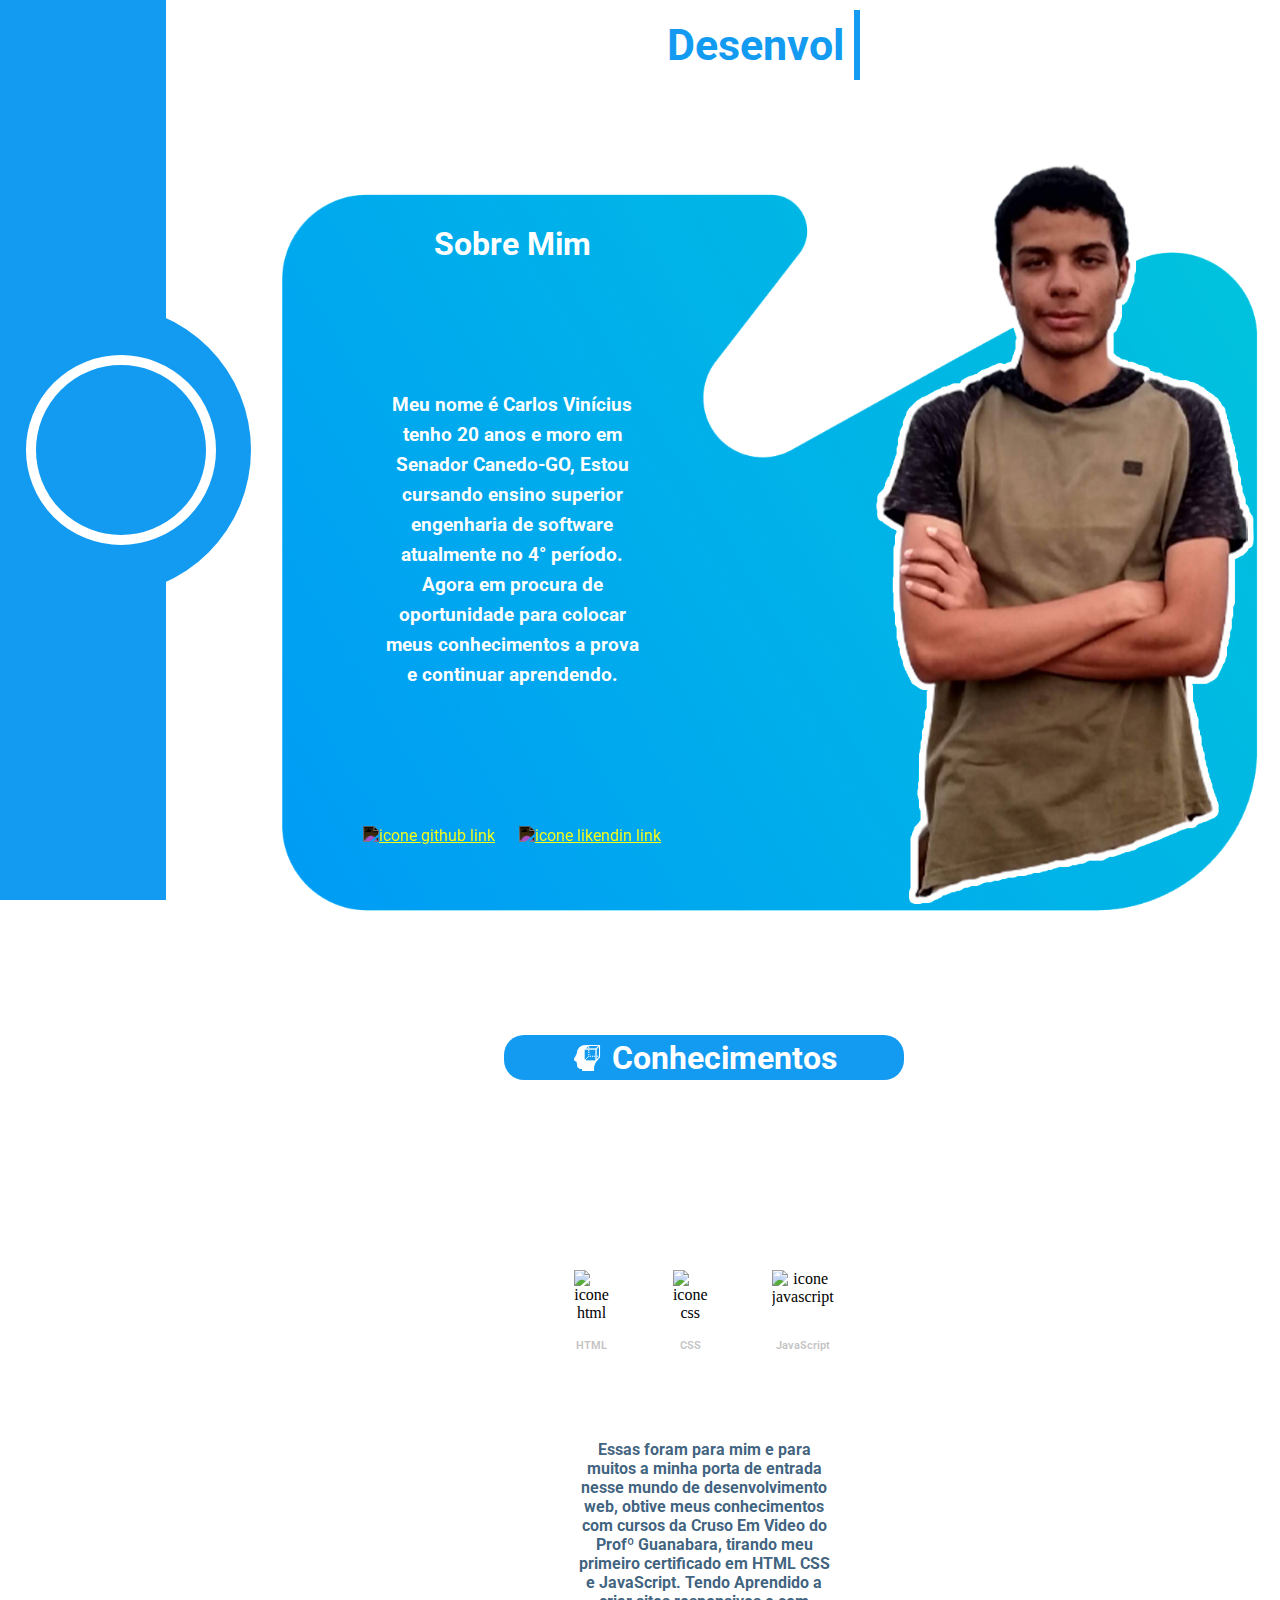
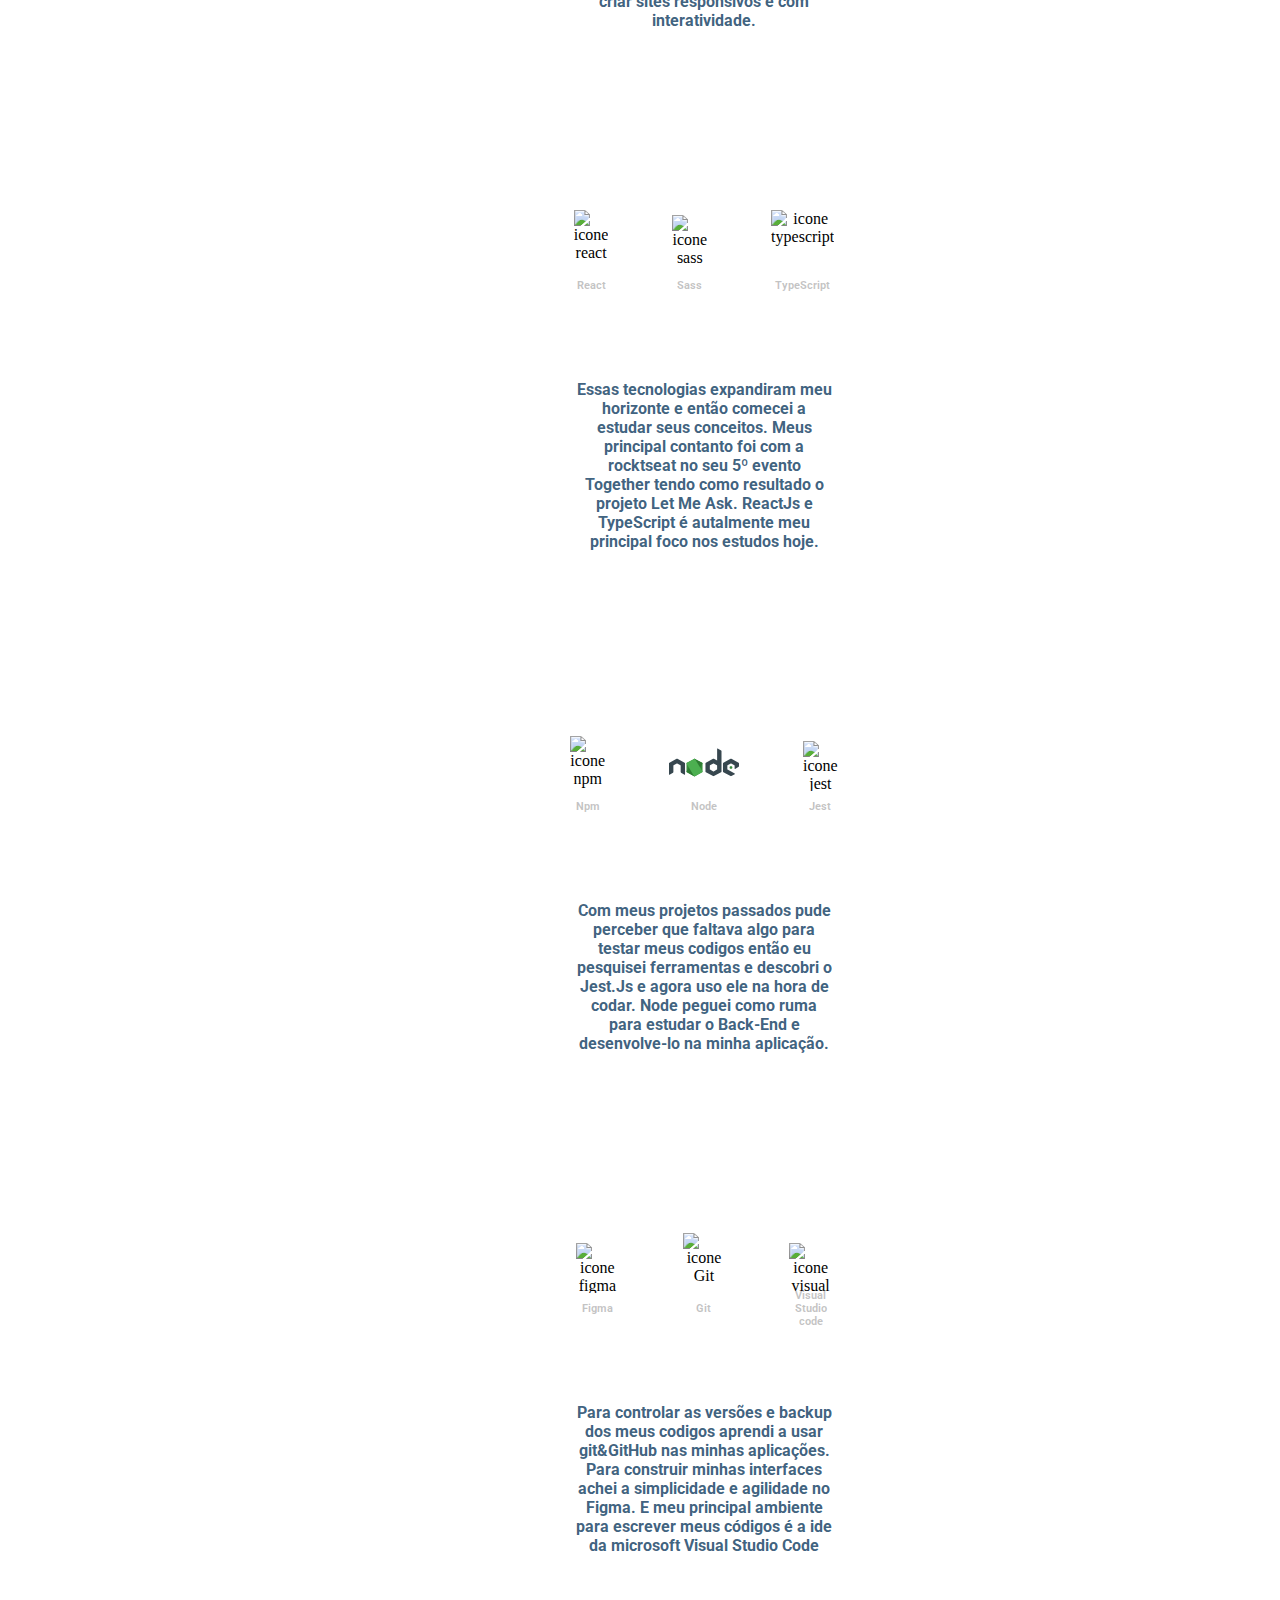
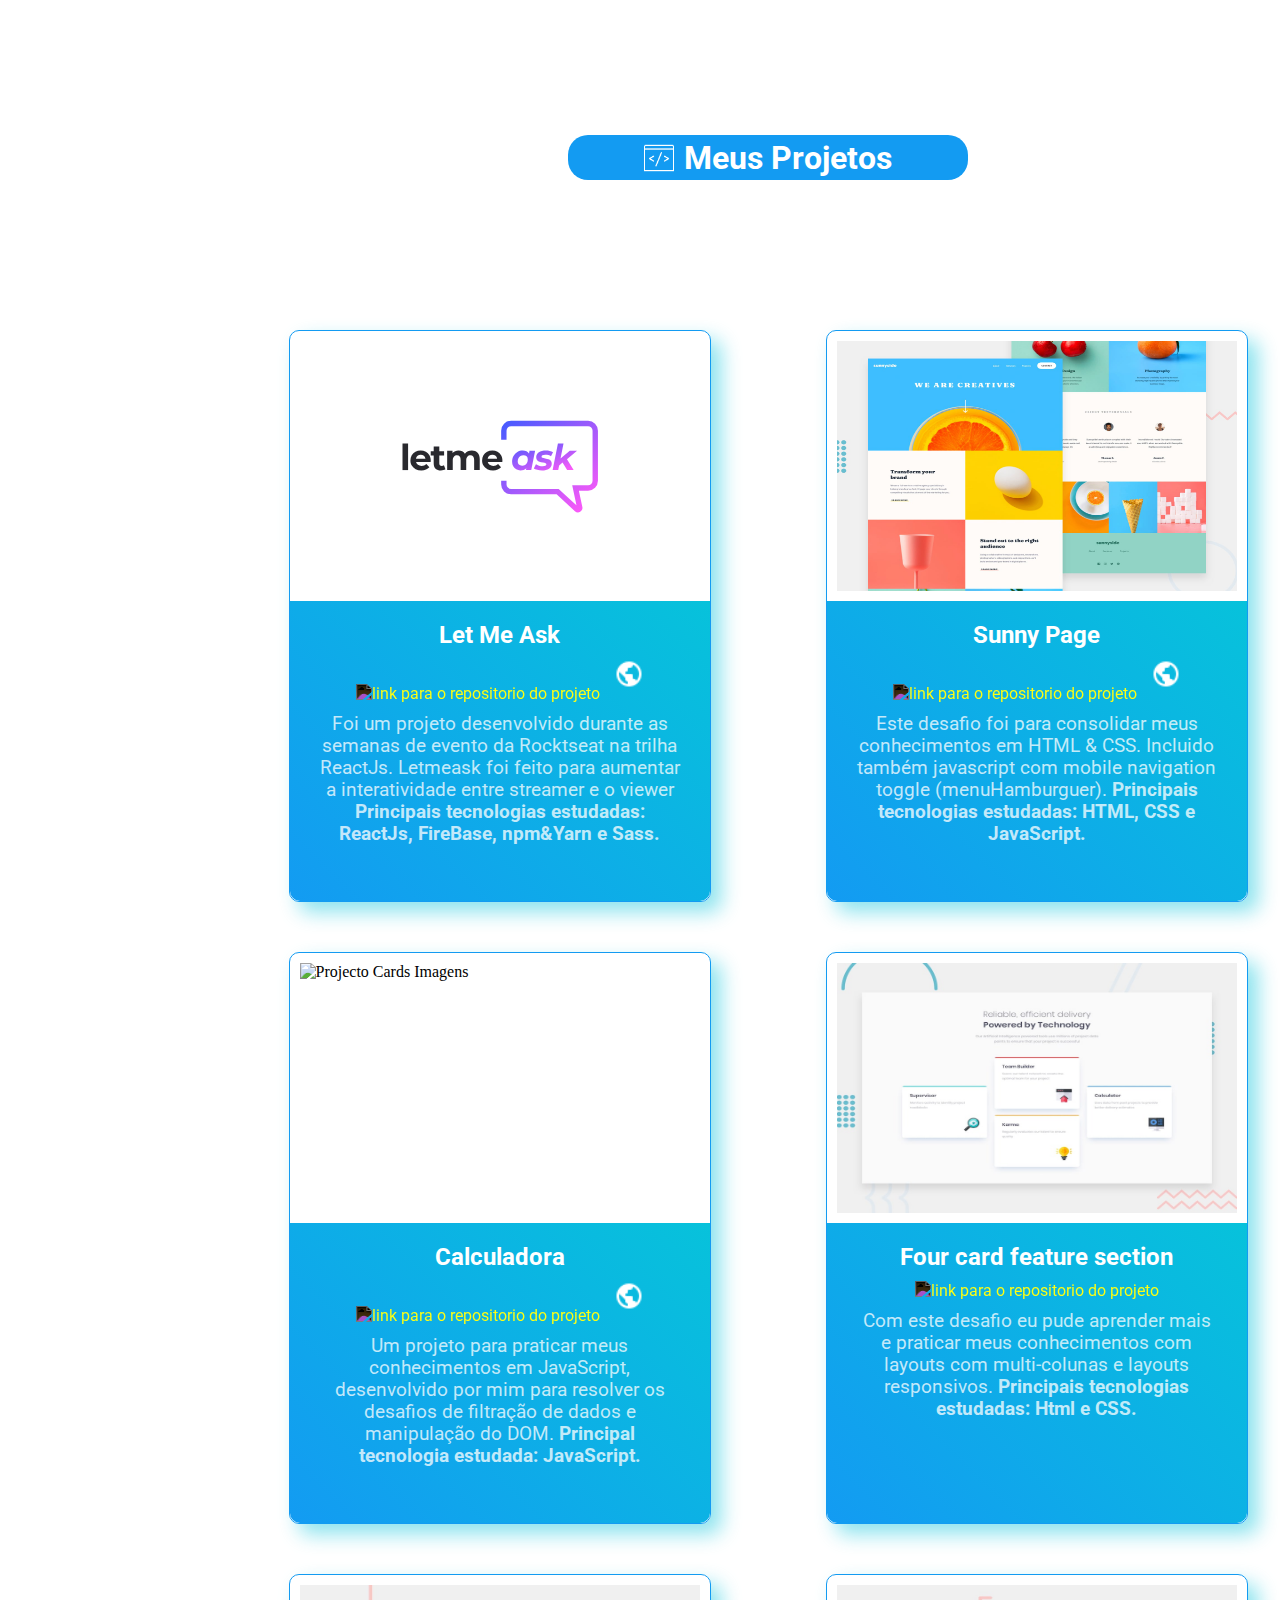
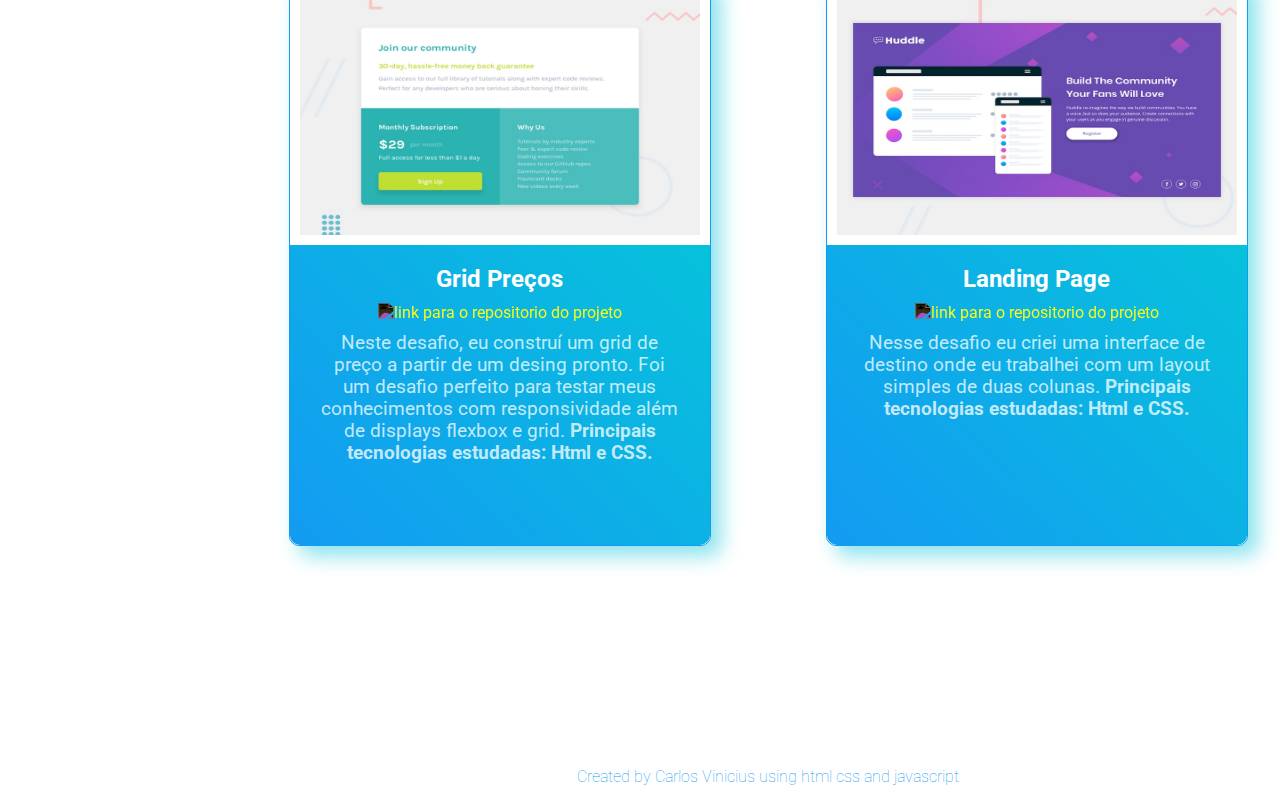
==== index.html @ 9dbdcc0d "Finalizando o projeto. ajustei a imagem da calculadora, adicionei links dos projetos para pag web e " ====
<!DOCTYPE html>
<html lang="pt-BR">
<head>
    <meta charset="UTF-8">
    <meta http-equiv="X-UA-Compatible" content="IE=edge">
    <meta name="viewport" content="width=device-width, initial-scale=1.0">
    <link rel="stylesheet" href="Styles/home.css">
    
    <title>Meu Portifólio</title>
</head>
<body>
    <aside id="asideLeft" >
        <section id="sectCurriculo" class="curriculoOffViewer">
            
            <div class="container">

                <img src="./assets/imgs/imagem-curriculo-com-dog.svg" alt="" srcset="">

                <div class="estiloCurriculo">
                    <h1>Carlos Vinicius Soares Da Silva</h1>
                    <article id="articleLeft">
                        <h2>Formação Academica</h2>
                        <h3>Ensino Superior - Engenharia de software</h3>
                        <h3>Situação - Cursando 4º Período.</h3>
                        <h3>Estácio de Goias - 01/2020 // 12/2024</h3>

                        <h2>Habilidades</h2>
                            <h3>Aprendizado contínuo.</h3>
                            <h3>Brilho nos olhos.</h3>
                            <h3>Equilíbrio emocional.</h3> 
                            <h3>Criatividade.</h3>
        
                        <h2>Cursos</h2>
                        
                        <h3>HTML & CSS3 || <a class="links" href="www.cursoemvideo.com" target="_blank">Curso em Video</a> || 40 horas</h3>
                        <h3>JavaScript Completo || <a class="links" href="https://www.freecodecamp.org/learn/javascript-algorithms-and-data-structures#basic-algorithm-scripting" target="_blank">Free Code Camp</a> || Cursando </h3>
                        <h3>React || <a class="links" href="https://rocketseat.com.br/" target="_blank">Rocketseat</a>|| 40 horas</h3>

                        <h2>Idiomas</h2>
                        <h3>Inglês - Intermediário</h3>
                        <h3>Português - Nativo</h3>
                    </article>

                    <article id="articleRight">
                        <h2>Objetivo Profissional</h2>
                        <h3>Cargo - Front End Jr.</h3> 
                        <h3>Pretenção Salarial - Compatível com o Mercado.</h3>
                        <h3>Tipo de contrato - Efetivo CLT</h3>

                        <h2>Conhecimentos</h2>

                        <h3>HTML - CSS - JavaScript</h3>
                        <h3>React.js - SASS - TypeScript</h3>
                        <h3>Node.js - NPM & Yarn </h3>
                        <h3>Firebase - Git</h3>
                        <h3>Figma - UI/UX</h3>
                        <h3>Windows</h3>

                        <h2>Complementos</h2>
                        <h3>Carteira de Habilitação A e B</h3>
                        <h3>Veículo Próprio - Moto</h3>
                          
                    </article>


                </div>

            </div>

        </section>

        <div id="buttonCurriculo" class="btn-curriculo "> <!--Se a class estiver adicionada os efeitos vao aparecer caso contrario não --> 
            <h1>Ver Curriculo</h1>
            <h2>Voltar</h2>
        </div>

        <span id="complementos" class="sections ">
             <div id="teste1" class="section-top "></div>
             <div id="teste2" class="section-mid "></div>
        </span>
    </aside>

    <main>
       <header id="header">
           <div>
               <h1 class="headerTitulo">Desenvolvedor Front-End</h1>
            </div>
       </header>

       <section class="sectionAboutMe">
           <div class="aboutMe">
                <article class="textAboutMe">
                    <h1>Sobre Mim</h1>
                    <p>
                        Meu nome é Carlos Vinícius
                        tenho 20 anos e moro em Senador Canedo-GO,
                        Estou cursando ensino superior engenharia de software atualmente no 4° período.
                        Agora em procura de oportunidade para colocar meus conhecimentos a prova e continuar aprendendo.
                    </p>
                    <span>
                        <a href="https://github.com/carlosvinici" target="_blank"><img src="./assets/imgs/icon-github.svg" alt="icone github link"></a>
                        <a href="https://www.linkedin.com/in/carlos-vinicius-silva/" target="_blank"><img src="./assets/imgs/icon-linkedin.svg" alt="icone likendin link"></a>
                    </span>
                </article>

            </div>

            <div class="menuAccessibility"><a href="#header">A</a> <a href="#skills">S</a> <a href="#projetos">P</a></div>

       </section>

       <section id="skills" class="sectionMySkills">
            <div class="tituloseIcones">
                <img class="icones" src="./assets/imgs/icone-habilidade.png">
                <h1>Conhecimentos</h1>
            </div>
            
            <div class="containerSkills">

                <div class="descSkills">
                    <img src="./assets/imgs/iconesSkills/icon-html.svg" alt="icone html" height="70px">
                    <img src="./assets/imgs/iconesSkills/icon-css.svg" alt="icone css" height="70px">
                    <img src="./assets/imgs/iconesSkills/icon-javascript.svg" alt="icone javascript" height="70px">
                    <p>HTML</p>
                    <p>CSS</p>
                    <p>JavaScript</p>
                </div>
                <h2>Essas foram para mim e para muitos a minha porta de entrada nesse mundo de desenvolvimento web, obtive meus conhecimentos com cursos da Cruso Em Video do Profº Guanabara, tirando meu primeiro certificado em HTML CSS e JavaScript. Tendo Aprendido a criar sites responsivos e com interatividade.</h2>

                <div class="descSkills">
                    <img src="./assets/imgs/iconesSkills/react.png" alt="icone react" height="70px">
                    <img src="./assets/imgs/iconesSkills/icone-sass.svg" alt="icone sass" height="60px">
                    <img src="./assets/imgs/iconesSkills/icone-typescript.svg" alt="icone typescript" height="70px">
                    <p>React</p>
                    <p>Sass</p>
                    <p>TypeScript</p>
                </div>
                <h2>Essas tecnologias expandiram meu horizonte e então comecei a estudar seus conceitos. Meus principal contanto foi com a rocktseat no seu 5º evento Together tendo como resultado o projeto Let Me Ask. ReactJs e TypeScript é autalmente meu principal foco nos estudos hoje.</h2>

                <div class="descSkills">
                    <img src="./assets/imgs/iconesSkills/icons8-npm-48.png" alt="icone npm" height="60px">
                    <img src="./assets/imgs/iconesSkills/icon-node.svg" alt="icone de Node" height="70px">
                    <img src="./assets/imgs/iconesSkills/icon-jest.png" alt="icone jest" height="50px"> 
                    <p>Npm</p>
                    <p>Node</p>
                    <p>Jest</p>
                </div>
                <h2>Com meus projetos passados pude perceber que faltava algo para testar meus codigos então eu pesquisei ferramentas e descobri o Jest.Js e agora uso ele na hora de codar. Node peguei como ruma para estudar o Back-End e desenvolve-lo na minha aplicação.</h2>
                
                <div class="descSkills">
                    <img src="./assets/imgs/iconesSkills/icon-figma.svg" alt="icone figma" height="50px">
                    <img src="./assets/imgs/iconesSkills/icon-git.svg" alt="icone Git" height="70px">
                    <img src="./assets/imgs/iconesSkills/icon-visual-studio-code.svg" alt="icone visual studio code" height="50px">
                    <p>Figma</p>
                    <p>Git</p>
                    <p>Visual Studio code</p>
                </div>
                <h2>Para controlar as versões e backup dos meus codigos aprendi a usar git&GitHub nas minhas aplicações. Para construir minhas interfaces achei a simplicidade e agilidade no Figma. E meu principal ambiente para escrever meus códigos é a ide da microsoft Visual Studio Code</h2>
            </div>

            
       </section>

       <section id="projetos" class="sectionMyProjects">
           <div class="tituloseIcones">
                <img src="./assets/imgs/icone-projeto.svg" alt="iconeProjeto">
                <h1>Meus Projetos</h1>
           </div>
            
           <div class="cardProject">
            <img id="previewProject" src="./assets/imgs/cardsSkillsImgs/logoLetMeAsk.svg" alt="LogoLetMeAsk" height="250px">
            <article>
                <h2>Let Me Ask</h2> 
                 <a href="https://github.com/carlosvinici/Let-Me-Ask" target="_blank"><img src="./assets/imgs/icon-github.svg" alt="link para o repositorio do projeto" height="33px"></a>
                 <a href="https://letmeask-46b38.web.app/" target="_blank"><img src="./assets/imgs/icone-link.png" alt="link para a pagina do projeto" height="30px"></a>
                 <p>Foi um projeto desenvolvido durante as semanas de evento da Rocktseat na trilha ReactJs. Letmeask foi feito para aumentar a interatividade entre streamer e o viewer <strong>Principais tecnologias estudadas: ReactJs, FireBase, npm&Yarn e Sass.</strong>
                 </p>
            </article>
         </div>

           <div class="cardProject">
                <img id="previewProject" src="./assets/imgs/cardsSkillsImgs/sunnyPage.jpg" alt="Projeto Sunny Page Imagem" height="250px">
               <article>
                   <h2>Sunny Page</h2>
                   <a href="https://github.com/carlosvinici/Sunny-page" target="_blank"><img src="./assets/imgs/icon-github.svg" alt="link para o repositorio do projeto" height="33px"></a>
                    <a href="https://carlosvinici.github.io/Sunny-page/" target="_blank"><img src="./assets/imgs/icone-link.png" alt="link para a pagina do projeto" height="30px"></a>
                    <p>Este desafio foi para consolidar meus conhecimentos em HTML & CSS. Incluido também  javascript com mobile navigation toggle (menuHamburguer).
                    <strong> Principais tecnologias estudadas: HTML, CSS e JavaScript.</strong>
                    </p>
                </article>
           </div>

           <div class="cardProject">
            <img id="previewProject" src="./assets/imgs/cardsSkillsImgs/calculadora.PNG" alt="Projecto Cards Imagens" height="250px">
            <article>
                <h2>Calculadora</h2>
                <a href="https://github.com/carlosvinici/Calculadora.JS" target="_blank"><img src="./assets/imgs/icon-github.svg" alt="link para o repositorio do projeto" height="33px"></a>
                <a href="https://carlosvinici.github.io/Calculadora.JS/" target="_blank"><img src="./assets/imgs/icone-link.png" alt="link para a pagina do projeto" height="30px"></a>
                <p>Um projeto para praticar meus conhecimentos em JavaScript, desenvolvido por mim para resolver os desafios de filtração de dados e manipulação do DOM.
                   <strong> Principal tecnologia estudada: JavaScript.</strong>
                </p>

             </article>
        </div>

           <div class="cardProject">
               <img id="previewProject" src="./assets/imgs/cardsSkillsImgs/cards.jpg" alt="Projecto Cards Imagens" height="250px">
               <article>
                   <h2>Four card feature section</h2>
                    <a href="https://github.com/carlosvinici/Desafios-HTML-e-CSS" target="_blank"><img src="./assets/imgs/icon-github.svg" alt="link para o repositorio do projeto" height="33px"></a>
                    <p>Com este desafio eu pude aprender mais e praticar meus conhecimentos com layouts com multi-colunas e  layouts responsivos.
                      <strong>Principais tecnologias estudadas: Html e CSS.</strong>
                    </p>
                </article>
           </div>

           <div class="cardProject">
               <img id="previewProject" src="./assets/imgs/cardsSkillsImgs/gridProject.jpg" alt="Projecto Grid Preço Imagem" height="250px">
               <article>
                   <h2>Grid Preços</h2>
                   <a href="https://github.com/carlosvinici/Desafios-HTML-e-CSS" target="_blank"><img src="./assets/imgs/icon-github.svg" alt="link para o repositorio do projeto" height="33px"></a>
                    <p>Neste desafio, eu construí um grid de preço a partir de um desing pronto. Foi um desafio perfeito para testar meus conhecimentos com responsividade além de displays flexbox e grid.
                      <strong>  Principais tecnologias estudadas: Html e CSS.</strong>
                    </p>
                </article>
            </div>

            <div class="cardProject">
                <img id="previewProject" src="./assets/imgs/cardsSkillsImgs/landingPage.jpg" alt="Landing page imagem" height="250px">
                <article>
                    <h2>Landing Page</h2>
                    <a href="https://github.com/carlosvinici/Desafios-HTML-e-CSS" target="_blank"><img src="./assets/imgs/icon-github.svg" alt="link para o repositorio do projeto" height="33px"></a>
                    <p>Nesse desafio eu criei uma interface de destino onde eu trabalhei com um layout simples de duas colunas.
                       <strong> Principais tecnologias estudadas: Html e CSS.</strong>
                    </p>
                </article>
             </div>
            
       </section>
       
       <footer><p>Created by Carlos Vinicius using html css and javascript</p></footer>
    </main>

    
    <script src="./Script/homeAside.js"></script>
    <script src="./Script/textAnimation.js"></script>
</body>
</html>


<!-- feito ontem
interface basica 
com hover menu 
circulo para animação de Curriculo
parte lateral pronta
cor ajustada -->

<!-- feito 20/07
Começo de animação para aside trocar de lado e preencher a tela
 -->

<!--  feito 21/07

1-esboço da animação
2-script de animação 
3- adicionei o texto do curriculo
4-define o espaço 

bug na animação concertado OK
fica rastros deixando a experiencia ruim e visualmente feio -->

<!-- feito 29/07 

1 - Termino das animações da pagina home e o Curriculo
2 - Termino do estilo das fontes, alinhamento e adição de imagem.
3 - Adição da fonte Roboto via Css @import
 -->
---- Styles/home.css ----
/* Roboto Font */
@import url('https://fonts.googleapis.com/css2?family=Roboto:wght@300;400;700;900&display=swap');
@import url('https://fonts.googleapis.com/css2?family=Roboto:wght@300&display=swap');


*{
    margin: 0;
    padding: 0;  
}

aside {
    position: fixed;
    background: #139BF2;
    width: 410px;
    height: 100vh;
    z-index: 100;

    display: flex;
    justify-content: flex-end;
    align-items: center;
    transition: 2s ease-in-out;
}


/*  Estilo card curriculo */
@keyframes loading {
    0% {opacity: 0;}
    50% {opacity: 0;}
    100%{opacity: 100%;}
}
@keyframes btn-Animation {
    0%{opacity: 0; width: 0;}
    50%{opacity: 0; width: 0;}
    100%{opacity: 100%;}
}

.container {  /* container de estilo curriculo */
    width: 90vw;
    display: flex;
    flex-flow: row-reverse;
    margin: 0 auto;
    justify-content: center;
    align-items: center;
}

.estiloCurriculo{
    display: grid;
    grid-template-areas: "myNameIs myNameIs"
                "articleLeft articleRight";
    grid-template-columns: 1fr 1fr;
    grid-template-rows: 100px 1fr;

    color: white;
    border-radius: 20px;
    animation: loading 2s normal;
    font-family: 'Roboto', sans-serif;
    padding-left: 80px;

    height: 850px;
    width: 1000px;

    border-radius: 17px;
    background: #139BF2;
    box-shadow:  5px 5px 5px #08446a,
                 -5px -5px 3px #32b0ff;
}
.estiloCurriculo h1 {
    grid-area: myNameIs;
    font-size: 24pt;
    text-align: center;
    font-weight: 700;
    padding: 20px;
}

.estiloCurriculo h2 {
    font-size: 20pt;
    font-weight: 400;
    padding: 30px 0 10px;
}
.estiloCurriculo h3{
    font-size: 12pt;
    font-weight: lighter;
    line-height: 30px;
}
#articleLeft {
    grid-area: articleLeft;
}
#articleRight{
    grid-area: articleRight;
}

.container img {
    z-index: 2;
    margin-left: -100px;
    height: 600px;
    filter: grayscale(0.5);
    animation: loading 3s normal;
}
.links{
    color: currentColor;
}
.curriculoOffViewer{ 
    display: none;
}

/* ------------------- */


.btn-curriculo {
    display: flex;
    position: absolute;
    background-color: transparent;
    width: 170px;
    height: 170px;
    border-radius: 100%;
    border: solid 10px white; 
    cursor: pointer;
    
    box-shadow: #139BF2 -15px 0px 0px 50px;

    justify-content: center;
    align-items: center;
    color: transparent;
    transition: 1s ease;
}
.btn-curriculo h2{
    display: none;
}

.btn-curriculo:hover{
    background: #32b0ff;
    color: white;
}


.sections {
    display: flex;
    flex-direction: column;
    justify-content: space-between;
    background: transparent;
    height: 100vh;
    margin-right: -65px;
    transition: 4s;
}
.section-top {
    background: rgb(255, 255, 255);
    height: 42.9vh;
    width: 100px;
    margin-right: 5px;
    border-bottom-left-radius: 100px;
    transition: 2s;
}
.section-mid{
    background: rgb(255, 255, 255);
    height: 42.9vh;
    width: 100px;
    margin-right: 5px;
    border-top-left-radius: 100px;
    transform: 2s;
}




/* --------------- Aside Curriculo -----------------------------*/
/*---------------- Trasição para tela curriculo ----------------*/
 .asideCurriculo {
    background: #139BF2;
    width: 100vw;
    height: 100vh;


    display: flex;
    justify-content: space-between;
    align-items: center;
    z-index: 100;
}




.btn-curriculo-active {
    display: flex;
    background-color: rgb(255, 255, 255);
    width: 170px;
    height: 170px;
    border: solid 10px white; 
    border-top-left-radius: 100px;
    border-bottom-left-radius: 100px;
    border-bottom-right-radius: 0;
    border-top-right-radius: 0;
    border-right-color:transparent ; 

    position: relative;
    float: right;

    box-shadow: none;
    justify-content: center;
    align-items: center;
    color: transparent;
    animation: btn-Animation 3.5s normal;
}
.btn-curriculo-active:hover{
    color: #139BF2;
    background: white;
}
.btn-curriculo-active h1{
    display: none;
}
.btn-curriculo-active h2 {
    display: block;
}

.sectionsRight {
    display: none;
}

/*  ----------end asideCur---------- */


/* ----------------Header Section------------------
 */
header{
    padding: 0;
    margin: 0;
    height: 10vh;
}
.headerTitulo {
    display: flex;
    align-items: center;
    justify-content: center;
    font-family: 'Roboto', sans-serif;
    font-size: 32pt;
    font-weight: bolder;
    color: #139BF2;
}

@keyframes aniBarraTitulo {
    from { opacity: 0; }
    to{ opacity: 100%;}
}
.headerTitulo::after{
    content: '';
    width: 6px;
    height: 70px;
    margin: 10px;
    background-color: #139BF2;
    animation: aniBarraTitulo 0.7s  infinite;
}
main{
    display: flex;
    flex-direction: column;
    float: right;
    height: auto;
    width: 70vw;

    margin: 0;
    padding: 0;
}

/* -------------About Section------------------------------------------- */
.sectionAboutMe{
    display: flex;
    height: 100vh;
    align-items: center;

    background-image: url("../assets/imgs/background-about-me.png");
    background-repeat: no-repeat;
    background-size: 1000px;
    background-position: center ;
}




.textAboutMe{
    display: flex;
    flex-direction: column;
    justify-content: space-between;
    text-align: center;
    align-items: center;
    width: 100vw;
    height: 70vh;
    color: white;
    font-family: 'Roboto', sans-serif;    
}
.textAboutMe h1 {
    font-weight: 700;
    font-size: 24pt;
}
.textAboutMe p{
    width: 15vw;
    font-size: 14pt;
    font-weight: bold;
    line-height: 30px;

}
.textAboutMe span{
    filter: invert();
}
.textAboutMe span img{
    padding: 10px;
}
.textAboutMe span img:hover {
    opacity: 70%;
    transition: 0.5s;
}
.sectionAboutMe:nth-child(2){ /* posição do menu accessibility */
    justify-content: flex-end;
}


#acessibility {
    width: 100vw;
}
.menuAccessibility {
    display: flex;
    flex-direction: column;
    justify-content: space-around;
    align-items: center;
    position: fixed;
    
    width: 30px;
    height: 300px;
    border-radius: 20px;
    background: #139BF2;
    font-family: 'Roboto', sans-serif;
    font-weight: bolder;
}
.menuAccessibility a {
    color: #ffffff;
    padding: 20px 10px;
    text-decoration: none;
}
.menuAccessibility a:hover {
    color: #ffffff;
    background-color: #1382DB;
    transition: 0.5s;
}

.menuAccessibility a:nth-child(1):hover::before {
    position: fixed;
    margin-left: -100px;
    margin-top: -20px;
    color: #ffffff;
    content: 'about';
    background: rgba(41, 41, 41, 0.548);
    padding: 20px;
    border-radius: 10px;

}
.menuAccessibility a:nth-child(2):hover::before {
    position: fixed;
    margin-left: -100px;
    margin-top: -20px;
    color: #ffffff;
    content: 'skills';
    background: rgba(41, 41, 41, 0.548);
    padding: 20px;
    border-radius: 10px;


    
}
.menuAccessibility a:nth-child(3):hover::before {
    position: fixed;
    margin-left: -120px;
    margin-top: -20px;
    color: #ffffff;
    content: 'projects';
    background: rgba(41, 41, 41, 0.548);
    padding: 20px;
    border-radius: 10px;
    animation: obsTime 0.8s;
}


/* ---------------------- Skills Section-------------------------- */

.sectionMySkills{
    display: flex;
    flex-direction: column;
    width: 70vw;
    align-items: center;
    justify-content: center;
    text-align: center;
    margin-top: 5vh;
}

.tituloseIcones{
    display: flex;
    background: #139BF2;
    border-radius: 20px;
    width: 400px;
    height: 5vh;
    margin-bottom: 100px;
    align-items: center;
    justify-content: center;
    font-family: 'Roboto', sans-serif;
    font-weight: bold;
    color: white;
}

.tituloseIcones img {
    filter: invert();
    width: 30px;
    padding-right: 10px;
}
h2 img{ /* icone do titulo */
    filter: invert();
    padding: 0px;
}

.descSkills {
    display: grid;
    grid-template-columns: 1fr 1fr 1fr;
    grid-template-rows: 70px 10px;
    align-items: center;
    justify-items: center;
    column-gap: 5vw;

}
.descSkills p{
    color: #5f5f5f60;
    font-weight: 700;
    font-family: 'Roboto', sans-serif;
    font-size: 8pt;
}
.containerSkills{
    display: flex;
    flex-direction: column;
    align-items: center;
    justify-content: center;
    width: 20vw;
    margin-top: 10vh;
}
.containerSkills h2 {
    color: #023157c5;
    font-family: 'Roboto', sans-serif;
    font-weight: bold;
    font-size: 12pt;
    margin-top: 10vh;
    margin-bottom: 20vh;
}


/* ------------------------------------------- */

.sectionMyProjects {
    display: grid;
    grid-template-columns: 1fr 1fr;
    grid-template-areas: 'titulo titulo';
    gap: 50px;
    align-items: center;
    justify-items: center;
    padding-bottom: 60px;
}
.tituloseIcones:nth-child(1){
    grid-area: titulo;
    
}

.cardProject {
    display: flex;
    flex-direction: column;
    justify-content: space-between;
    width: 420px;
    height: 570px;
    border: 1px solid #139BF2;
    border-radius: 10px;

    box-shadow: #07c2db77 10px 10px 20px;
    transition: 1s;
}
.cardProject:hover{
    box-shadow: #1381db 2px 5px;

}
.cardProject #previewProject {
    padding: 10px;
    display: flex;
}
.cardProject article{
    height: 300px;
    padding: 0px 30px;
    text-align: center;
    color: white;
    font-family: 'Roboto', sans-serif;
    background-image: linear-gradient(45deg,#139BF2, #07C2DB);
    border-bottom-left-radius: 10px;
    border-bottom-right-radius: 10px;
}
.cardProject h2{
    font-size: 18pt;
    font-weight: bold;
    color: white;
    transition: 0.5s;
    padding-top: 20px;
}

.cardProject a{
    text-decoration: none;
}
.cardProject p{
    font-size: 14pt;
    font-weight: 400;
    color: rgba(255, 255, 255, 0.753);
    
}
.cardProject article img{
    padding: 10px 5px;
    filter: invert();
}
.cardProject article img:hover{
    opacity: 60%;
    transition: 1s;
}

footer{
    display: flex;
    align-items: flex-end;
    justify-content: center;
    color: #139BF2;
    height: 20vh;
    font-size: 1rem;
    font-family: 'Roboto',sans-serif;
    font-weight: lighter;
    padding-bottom: 10px;
}


@media screen and (max-width: 1450px) {
    aside{
        width: 20vw;
    }
    main{
        width: 75vw;
    }
    .menuAccessibility{
        display: none;
    }
    .textAboutMe {
        width: 120vw;
    }
    .textAboutMe p {
        width: 20vw;
    }
}

@media screen and (max-width: 1285px){
    aside{
        width: 13vw;
    }
    main {
        width: 80vw;
    }
    #complementos {
        display: none;
    }
    .btn-curriculo{
        margin-right: -50px;
        background-color: #139BF2;
    }
}
@media screen and (max-width: 1200px){
    aside{
        display: none;
    }
    .btn-curriculo{
        margin-right: 60px;
    }
    main{
        width: 100vw;
    }
    .textAboutMe{
        width: 150vw;
    }

    .sectionMySkills{
        width: auto;
    }
}

@media screen and (max-width: 1024px) {
    .sectionAboutMe{
        background-size: 100vw;
    }

    .textAboutMe{
        height: 65vh ;
    }
    .textAboutMe p {
        width: 30vw;
    }

    .sectionMyProjects{
        display: flex;
        flex-direction: column;
    }
}

@media screen and (max-width: 940px){
    .textAboutMe {
        height: 60vh;
    }
    .textAboutMe p {
        width: 30vw;
    }
}
@media screen and (max-width: 860px){
    .textAboutMe {
        height: 55vh;
    }

}

@media screen and (max-width: 785px){
    .headerTitulo {
        font-size: 34pt;
    }
    .textAboutMe {
        height: 45vh;
    }
    .textAboutMe h1 {
        font-size: 20pt;
    }
    .textAboutMe p {
        font-size: 10pt;
    }
}
@media screen and (max-width: 700px) {    
    main{
        height: auto;
    }
    header{
        height: 10vh;
        
    }
    .headerTitulo {
        font-size: 18pt;
    }
    .headerTitulo::after{
        height: 25px;
        width: 2px;
    }
    .sectionAboutMe{
        width: 100vw;
        height: 90vh;
        background-image: url("../assets/imgs/background-mobile-about-me.png");
        background-size: 110%;
        background-position: right 50% top 5%;
    }

    .textAboutMe{
        margin: 0 40vw;
        width: 55vw;
        height: 84vh;
        padding: 10px;
        justify-content: space-between;
    }
    .textAboutMe p{
        font-size: 10pt;
        padding: 0 20px;
        font-weight: 400;
        width: 50vw;

        line-height: 24px;
    }    
    .textAboutMe h1{
        font-size: 14pt;
    }

    .textAboutMe span{
        display: flex;
        justify-content: center;
    }
    .textAboutMe span img{
        width: 35px;
    }

    .menuAccessibility{
        display: flex;
        height: 200px;
        width: 50px;
        margin: 20px;
        opacity: 70%;
    }
    .sectionAboutMe:nth-child(2){
        align-items: flex-end;
    }

    /* ----------------- */

    .tituloseIcones{
        width: 240px;
        margin: 30px;
    }
    .sectionMySkills {
        width: 100vw;
        flex-direction: column;
    }

    .containerSkills{
        width: 100vw;
        align-items: center; 
    }
    .containerSkills h2 {
        padding: 0 50px;
    }


    /* ----------------- */
    
    .cardProject {
        width: 300px;
        height: 500px;
    }
    .cardProject article p{
        font-size: 10pt;
        margin-top: 0px;
        padding-top: 10px;
    }
    .cardProject article h2{
        font-size: 14pt;

    }

    footer {
        font-size: 8pt;
    }
}
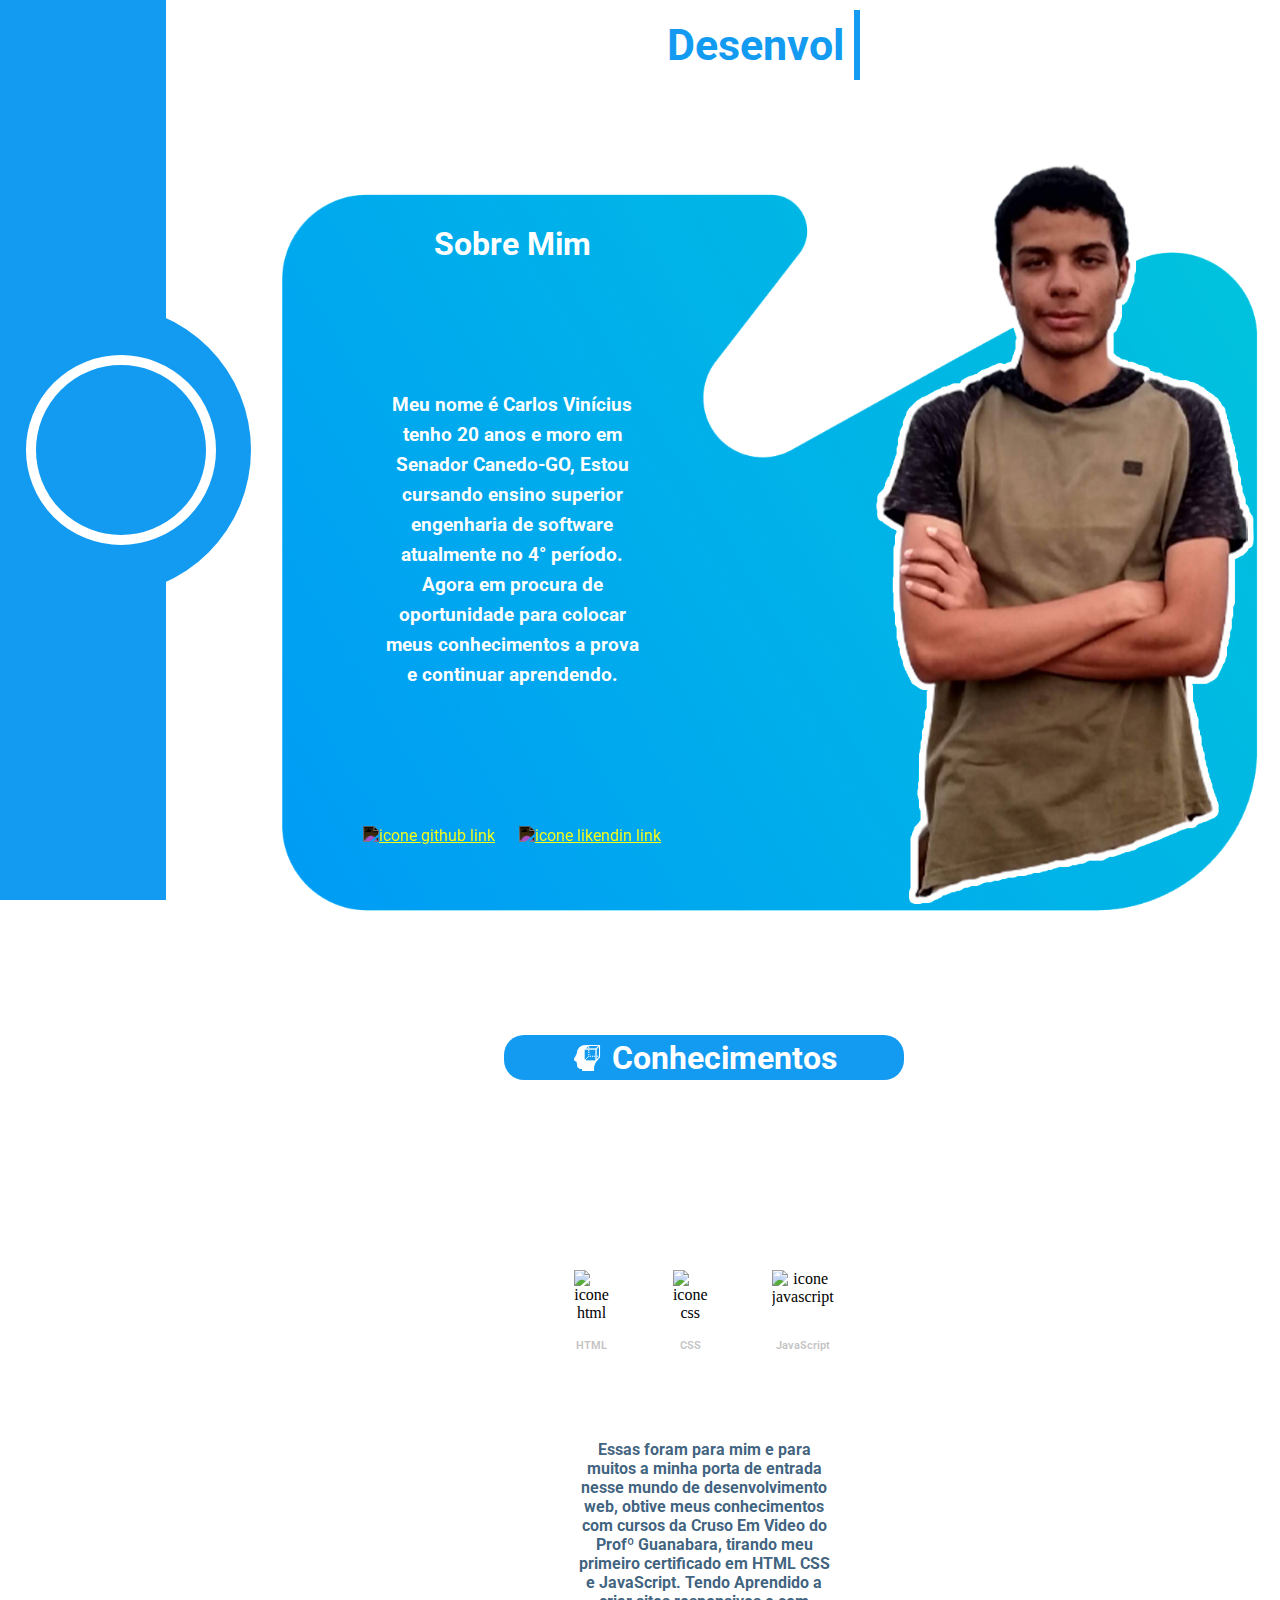
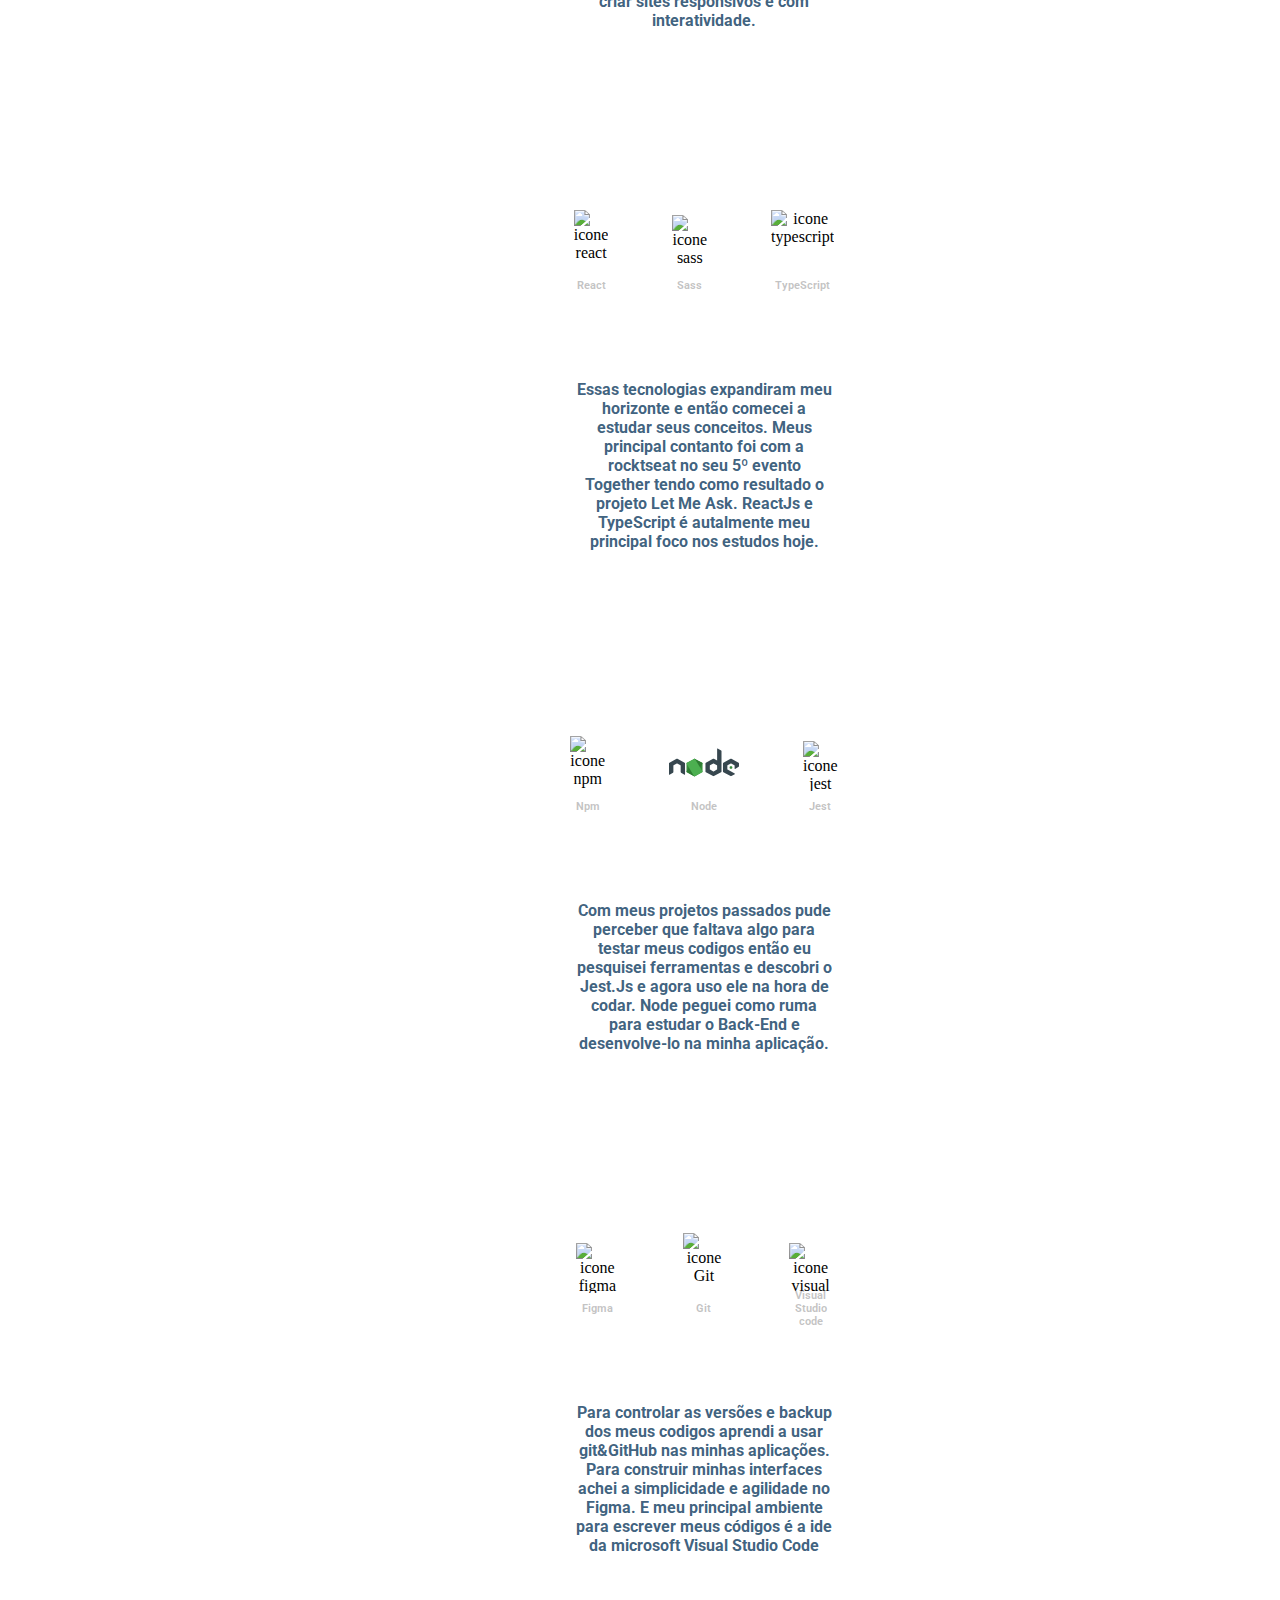
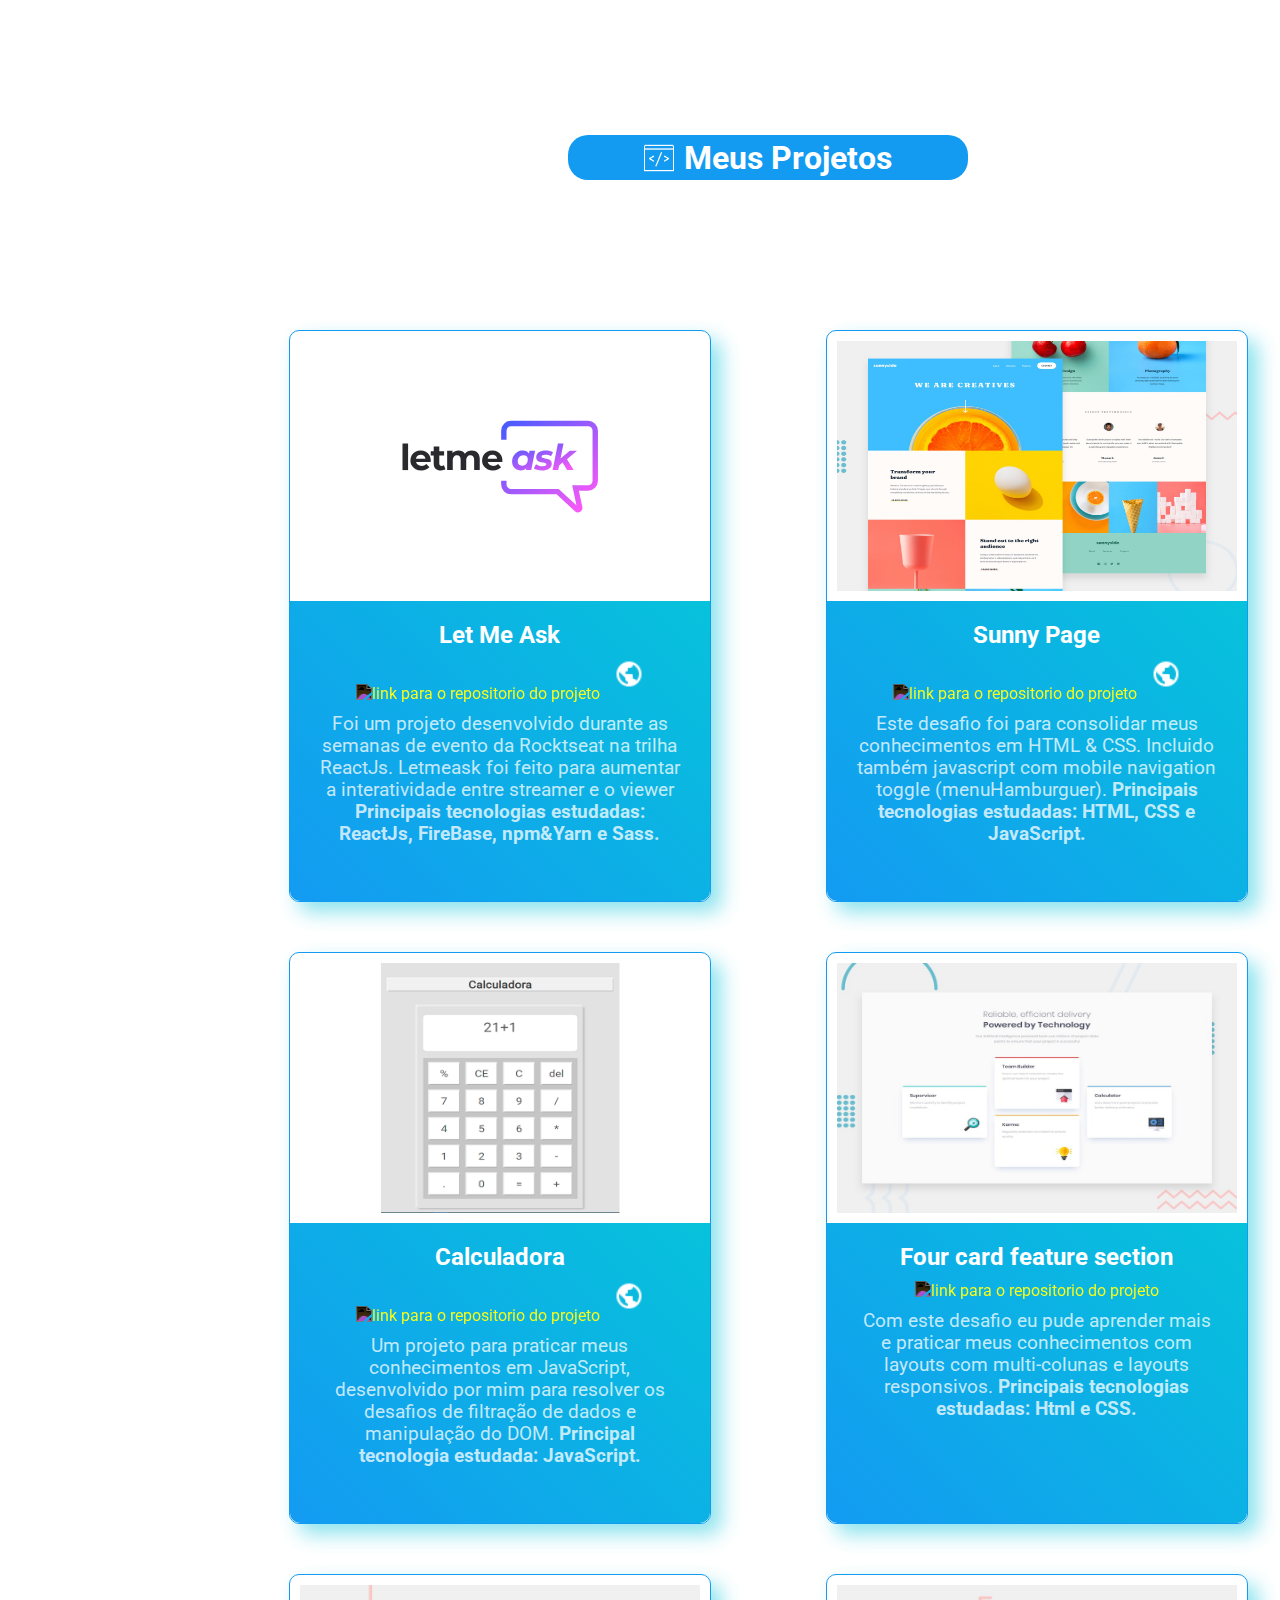
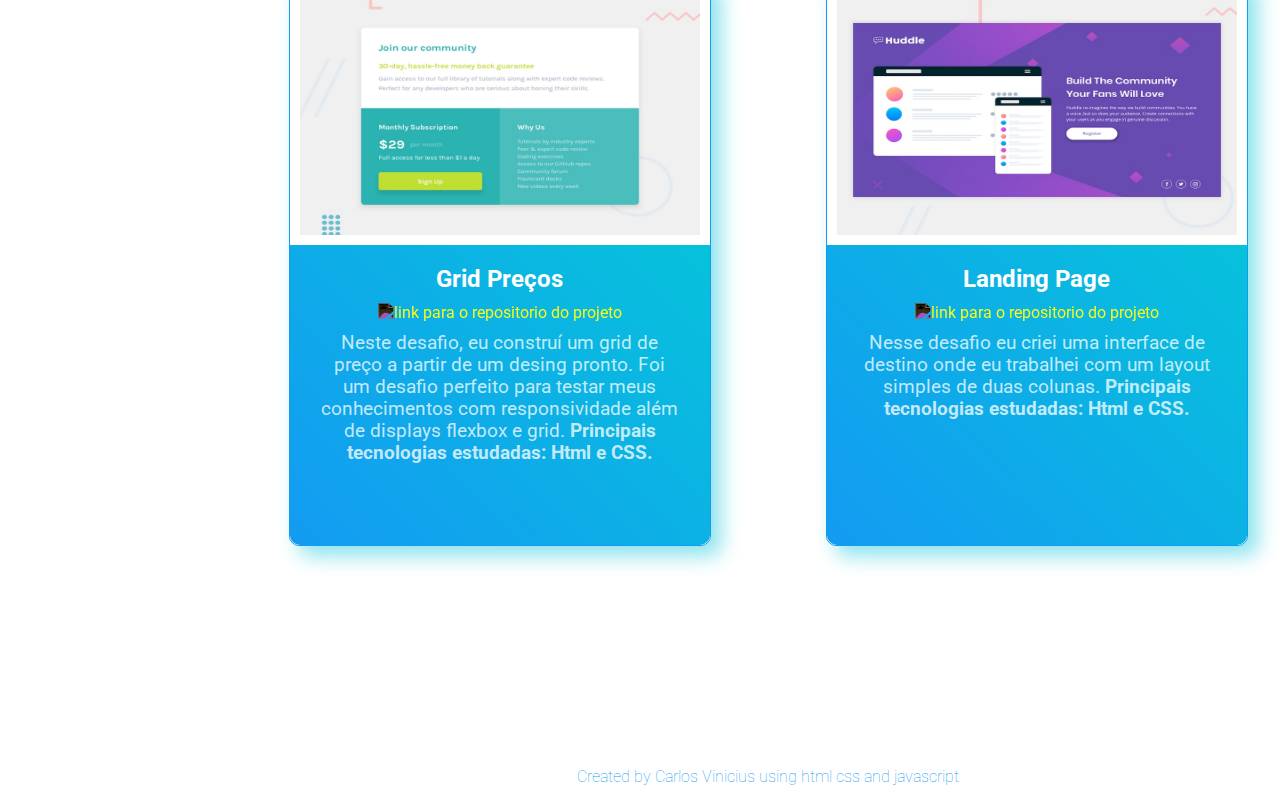
==== commit 1b0103fc: "Adicionando ScrollAnimationToId" ====
--- a/index.html
+++ b/index.html
@@ -191,7 +191,7 @@
            </div>
 
            <div class="cardProject">
-            <img id="previewProject" src="./assets/imgs/cardsSkillsImgs/calculadora.PNG" alt="Projecto Cards Imagens" height="250px">
+            <img id="previewProject" src="./assets/imgs/cardsSkillsImgs/calculadora.png" alt="Projecto Cards Imagens" height="250px">
             <article>
                 <h2>Calculadora</h2>
                 <a href="https://github.com/carlosvinici/Calculadora.JS" target="_blank"><img src="./assets/imgs/icon-github.svg" alt="link para o repositorio do projeto" height="33px"></a>
@@ -241,7 +241,7 @@
        <footer><p>Created by Carlos Vinicius using html css and javascript</p></footer>
     </main>
 
-    
+    <script src="./Script/scrollAnimation.js"></script>
     <script src="./Script/homeAside.js"></script>
     <script src="./Script/textAnimation.js"></script>
 </body>
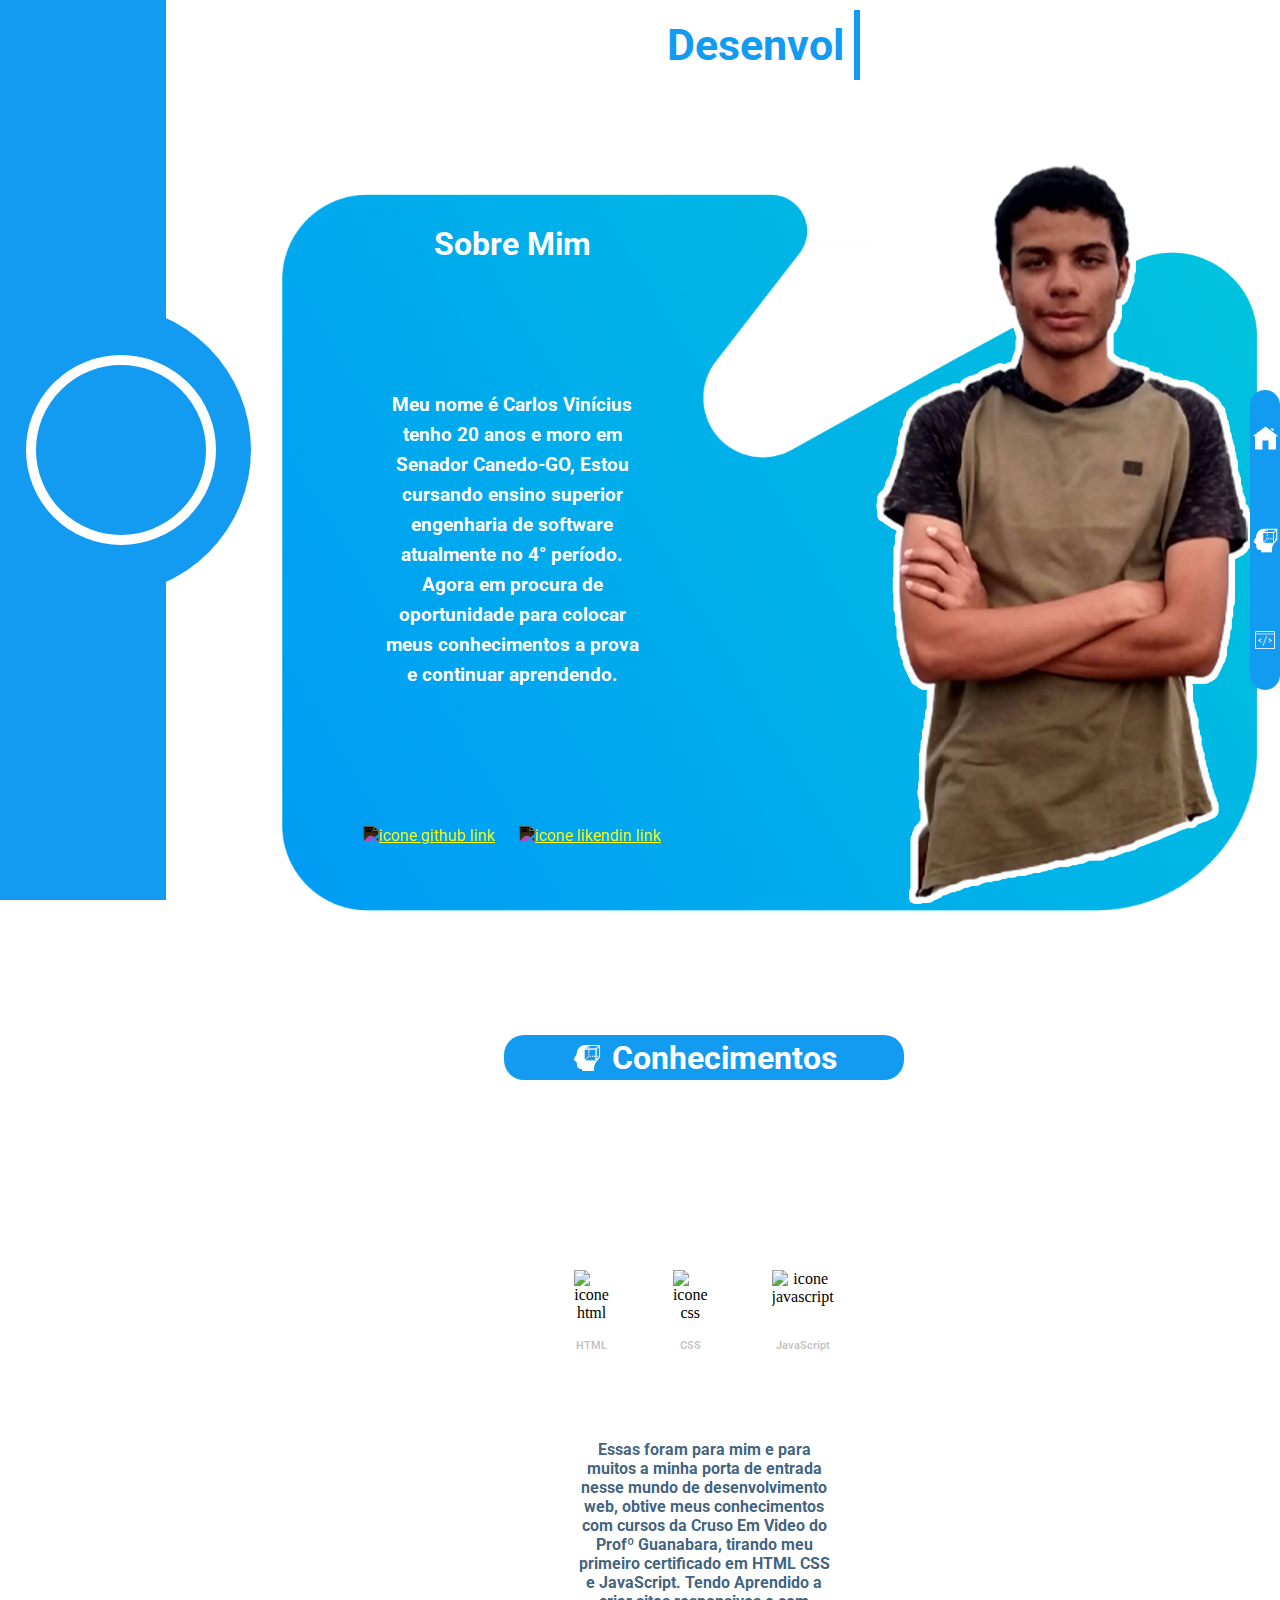
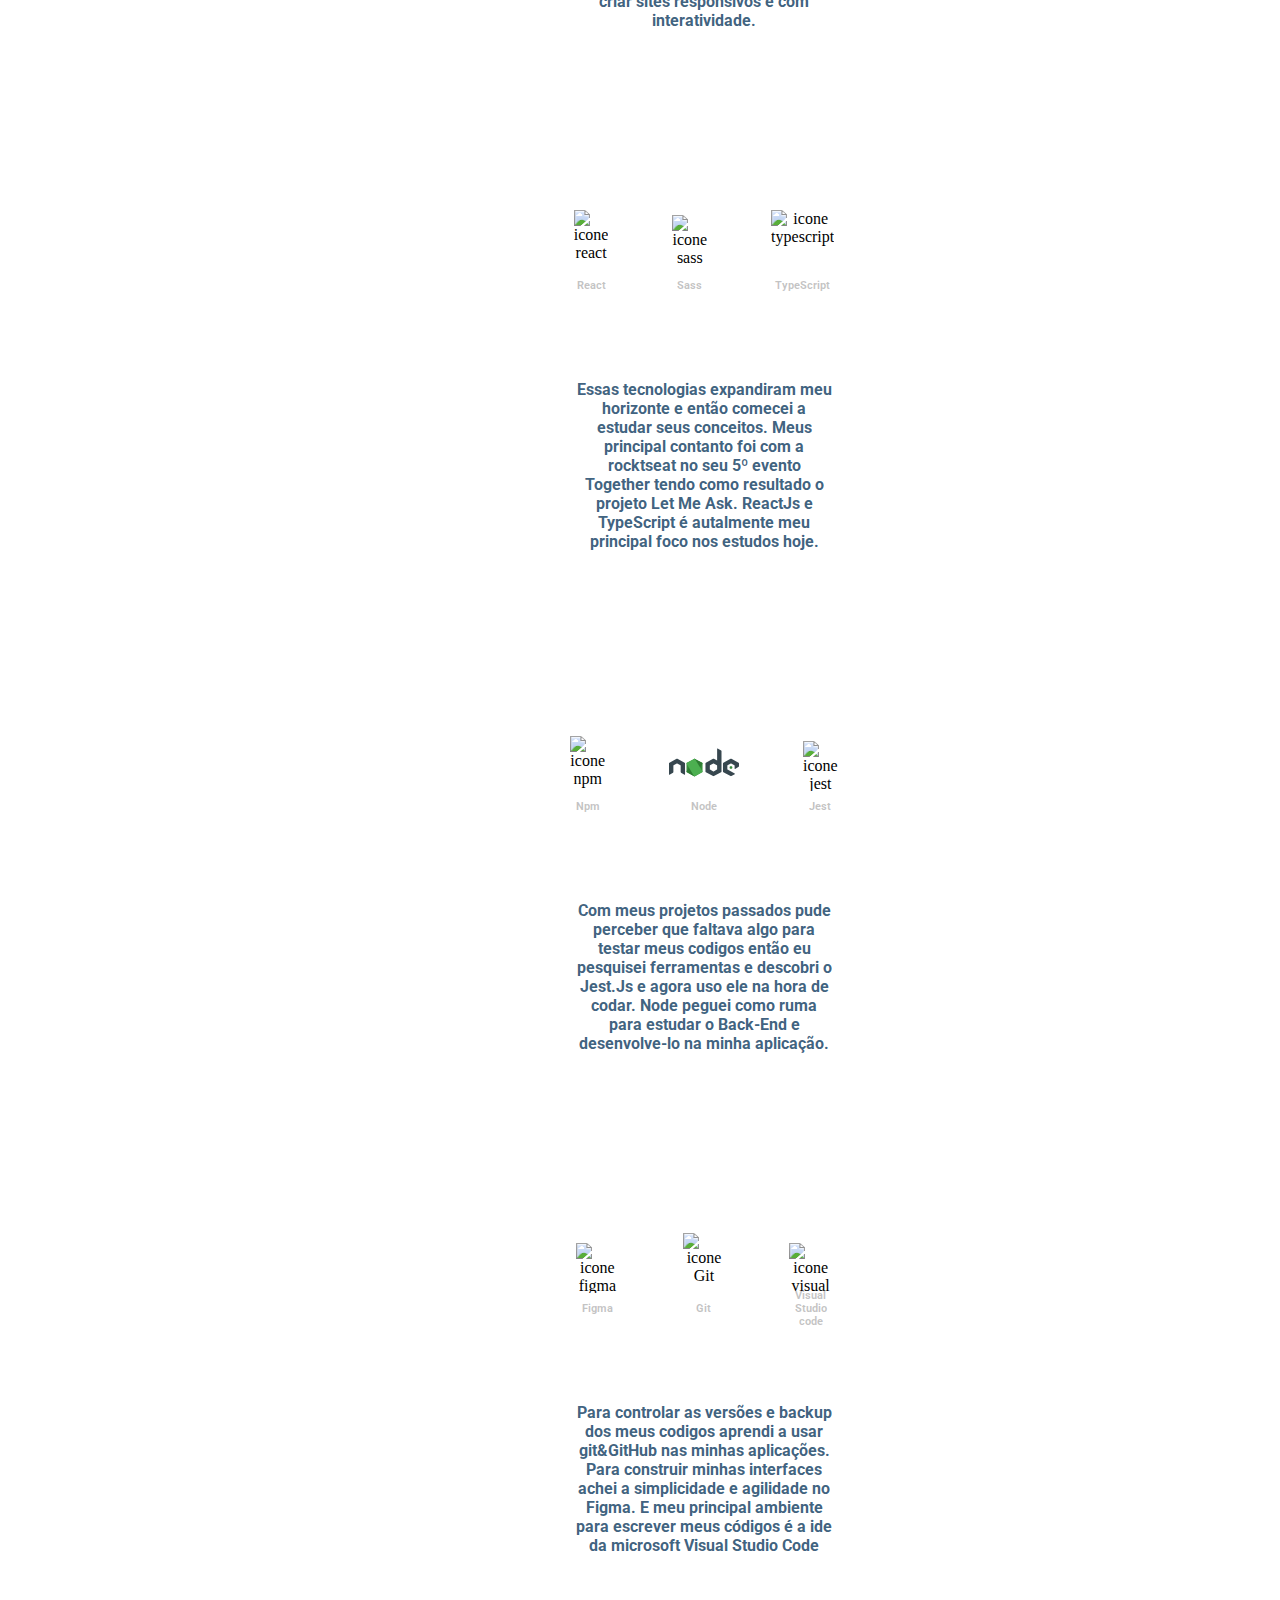
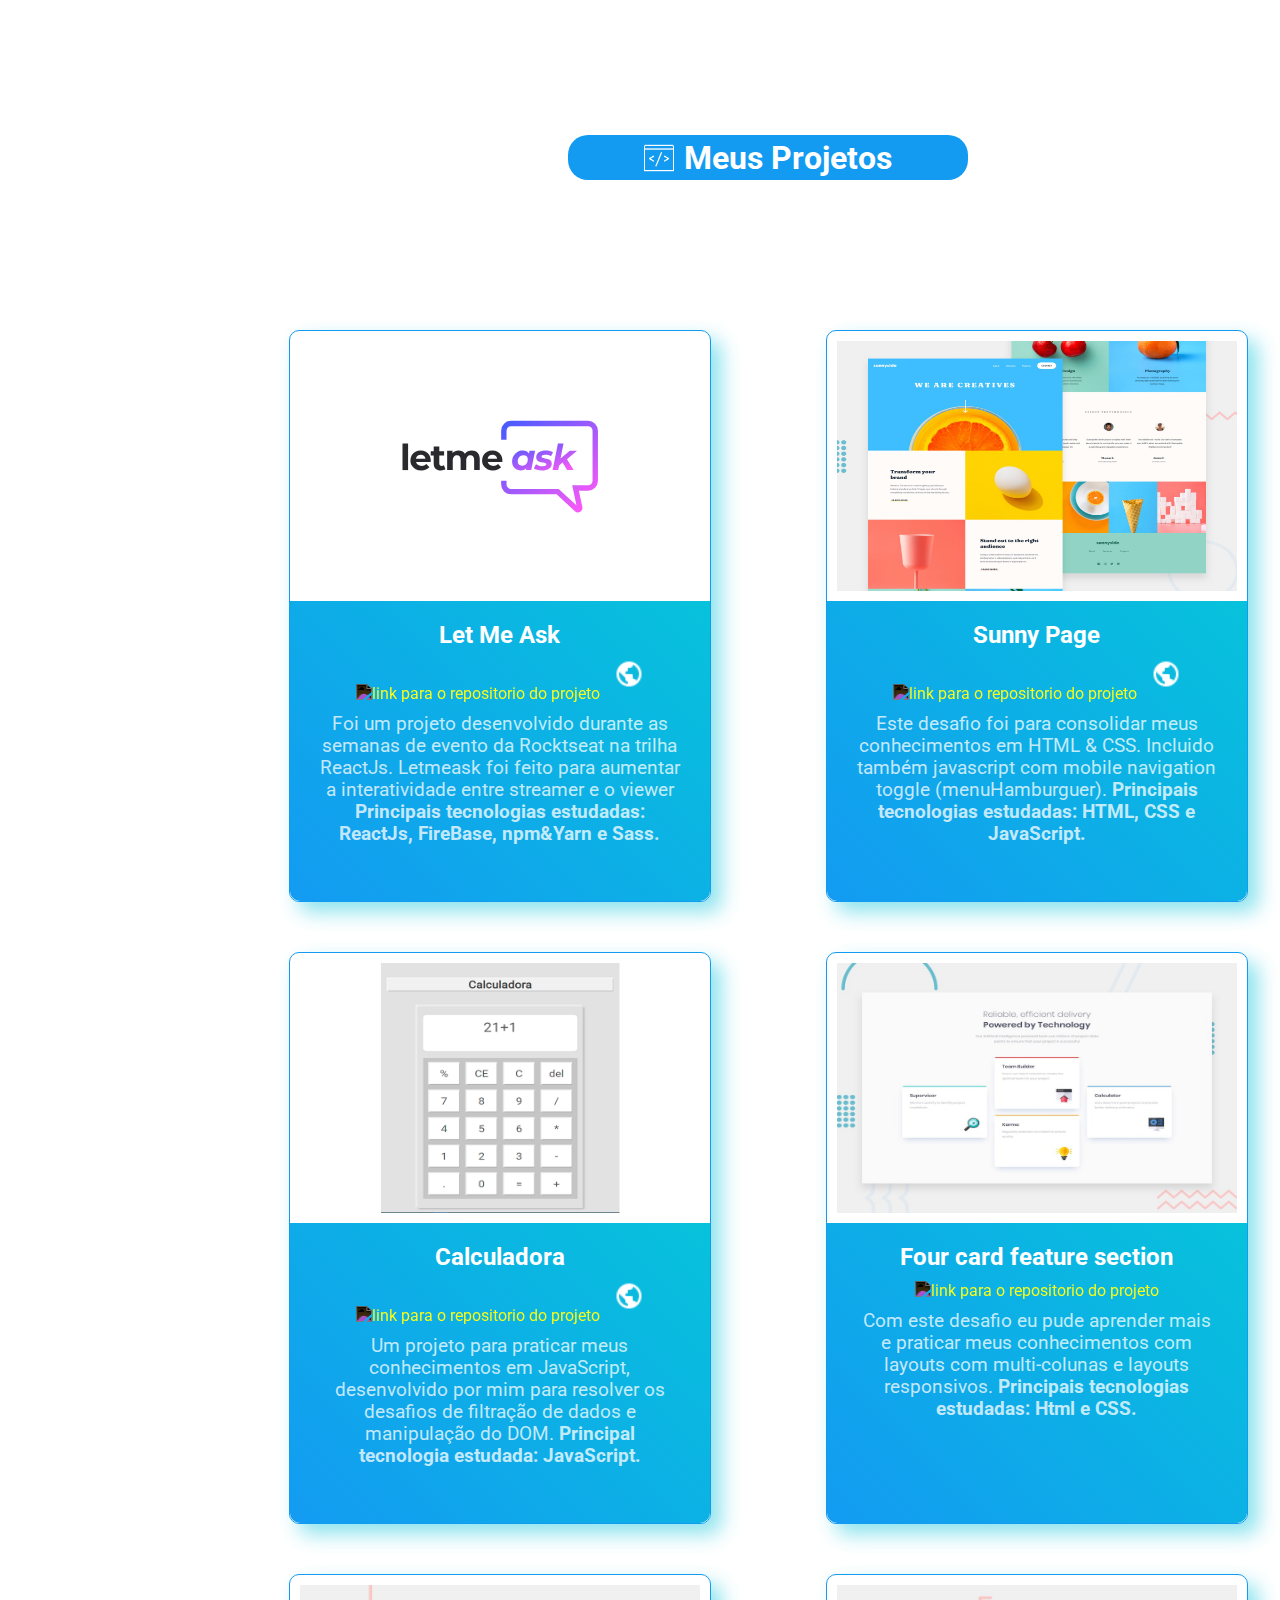
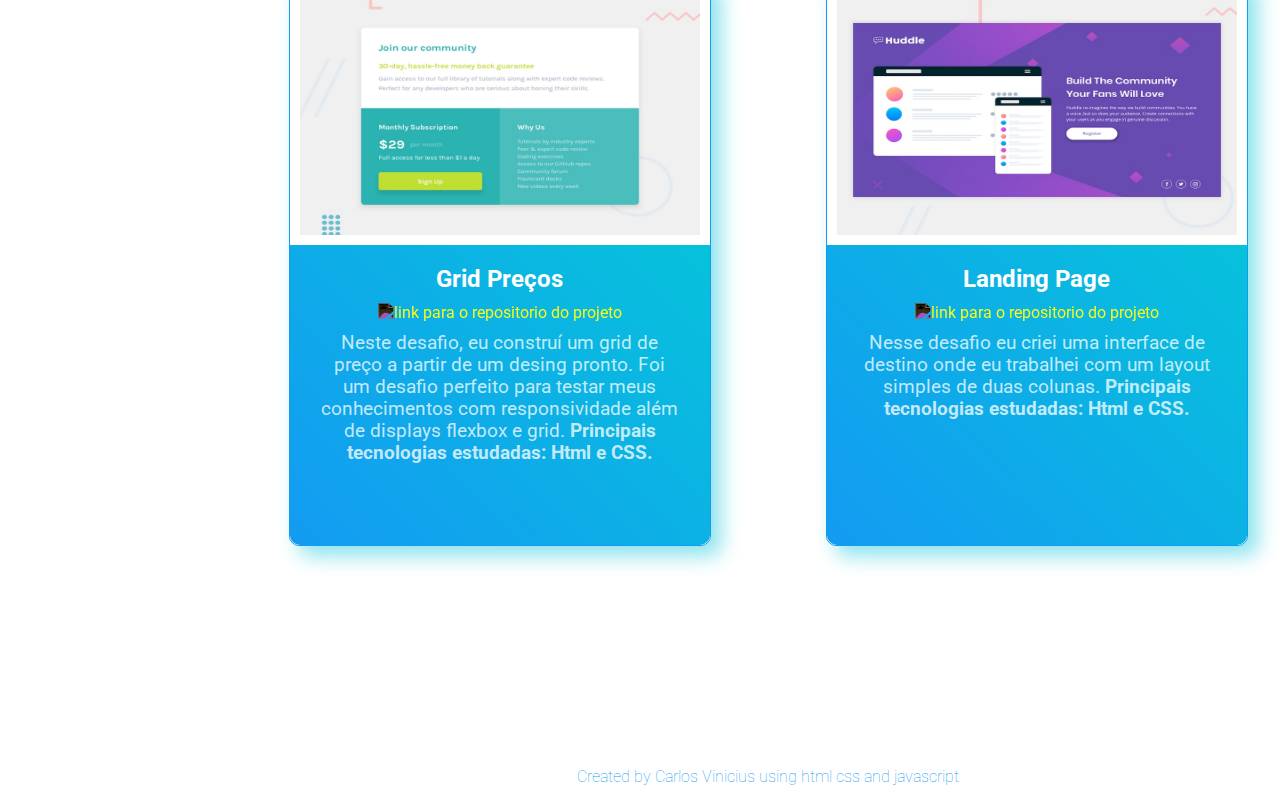
==== commit c5d7cdea: "fazendo alterações no menu access" ====
--- a/index.html
+++ b/index.html
@@ -14,7 +14,7 @@
             
             <div class="container">
 
-                <img src="./assets/imgs/imagem-curriculo-com-dog.svg" alt="" srcset="">
+                <img src="./assets/imgs/imagem-curriculo-com-dog.svg" alt="Eu com meu cachorro mike" >
 
                 <div class="estiloCurriculo">
                     <h1>Carlos Vinicius Soares Da Silva</h1>
@@ -105,7 +105,7 @@
 
             </div>
 
-            <div class="menuAccessibility"><a href="#header">A</a> <a href="#skills">S</a> <a href="#projetos">P</a></div>
+            <div class="menuAccessibility"><a href="#header"><img href ="#header" src="assets/imgs/icon-home.svg" alt="Ir para o Inicio da Página" width="25px"></a> <a href="#skills"><img href="#skills" src="assets/imgs/icone-habilidade.png" alt="Ir para sessão minhas habilidades" width="27px"></a> <a href="#projetos"><img href="#projetos" src="assets/imgs/icone-projeto.svg" alt="Ir para a sessão meus projetos" width="20px"></a></div>
 
        </section>
 
--- a/Styles/home.css
+++ b/Styles/home.css
@@ -21,8 +21,9 @@
     transition: 2s ease-in-out;
 }
 
-
-/*  Estilo card curriculo */
+/*            Estilo da pagina Curriculo                */
+
+/*  Estilo do background card curriculo */
 @keyframes loading {
     0% {opacity: 0;}
     50% {opacity: 0;}
@@ -31,6 +32,11 @@
 @keyframes btn-Animation {
     0%{opacity: 0; width: 0;}
     50%{opacity: 0; width: 0;}
+    100%{opacity: 100%;}
+}
+@keyframes btn-Animation-Returning {
+    0%{opacity: 0;}
+    75%{opacity: 0;}
     100%{opacity: 100%;}
 }
 
@@ -60,9 +66,7 @@
     width: 1000px;
 
     border-radius: 17px;
-    background: #139BF2;
-    box-shadow:  5px 5px 5px #08446a,
-                 -5px -5px 3px #32b0ff;
+    background: #ffffff23;
 }
 .estiloCurriculo h1 {
     grid-area: myNameIs;
@@ -109,7 +113,7 @@
 .btn-curriculo {
     display: flex;
     position: absolute;
-    background-color: transparent;
+    background-color: #139BF2;
     width: 170px;
     height: 170px;
     border-radius: 100%;
@@ -121,7 +125,8 @@
     justify-content: center;
     align-items: center;
     color: transparent;
-    transition: 1s ease;
+
+    transition: 3s ease-in-out;
 }
 .btn-curriculo h2{
     display: none;
@@ -140,7 +145,7 @@
     background: transparent;
     height: 100vh;
     margin-right: -65px;
-    transition: 4s;
+
 }
 .section-top {
     background: rgb(255, 255, 255);
@@ -148,7 +153,7 @@
     width: 100px;
     margin-right: 5px;
     border-bottom-left-radius: 100px;
-    transition: 2s;
+    animation: btn-Animation-Returning 2s;
 }
 .section-mid{
     background: rgb(255, 255, 255);
@@ -156,7 +161,7 @@
     width: 100px;
     margin-right: 5px;
     border-top-left-radius: 100px;
-    transform: 2s;
+    animation: btn-Animation-Returning 2s;
 }
 
 
@@ -165,7 +170,7 @@
 /* --------------- Aside Curriculo -----------------------------*/
 /*---------------- Trasição para tela curriculo ----------------*/
  .asideCurriculo {
-    background: #139BF2;
+    background: linear-gradient(238.2deg, #1179F2 0.43%, #00B2FF 100.34%);
     width: 100vw;
     height: 100vh;
 
@@ -332,9 +337,12 @@
     padding: 20px 10px;
     text-decoration: none;
 }
-.menuAccessibility a:hover {
+.menuAccessibility img{
+    filter: invert();
+}
+.menuAccessibility img:hover {
     color: #ffffff;
-    background-color: #1382DB;
+    opacity: 60%;
     transition: 0.5s;
 }
 
@@ -536,9 +544,6 @@
     main{
         width: 75vw;
     }
-    .menuAccessibility{
-        display: none;
-    }
     .textAboutMe {
         width: 120vw;
     }
@@ -564,10 +569,8 @@
 }
 @media screen and (max-width: 1200px){
     aside{
-        display: none;
-    }
-    .btn-curriculo{
-        margin-right: 60px;
+    display: none;
+
     }
     main{
         width: 100vw;
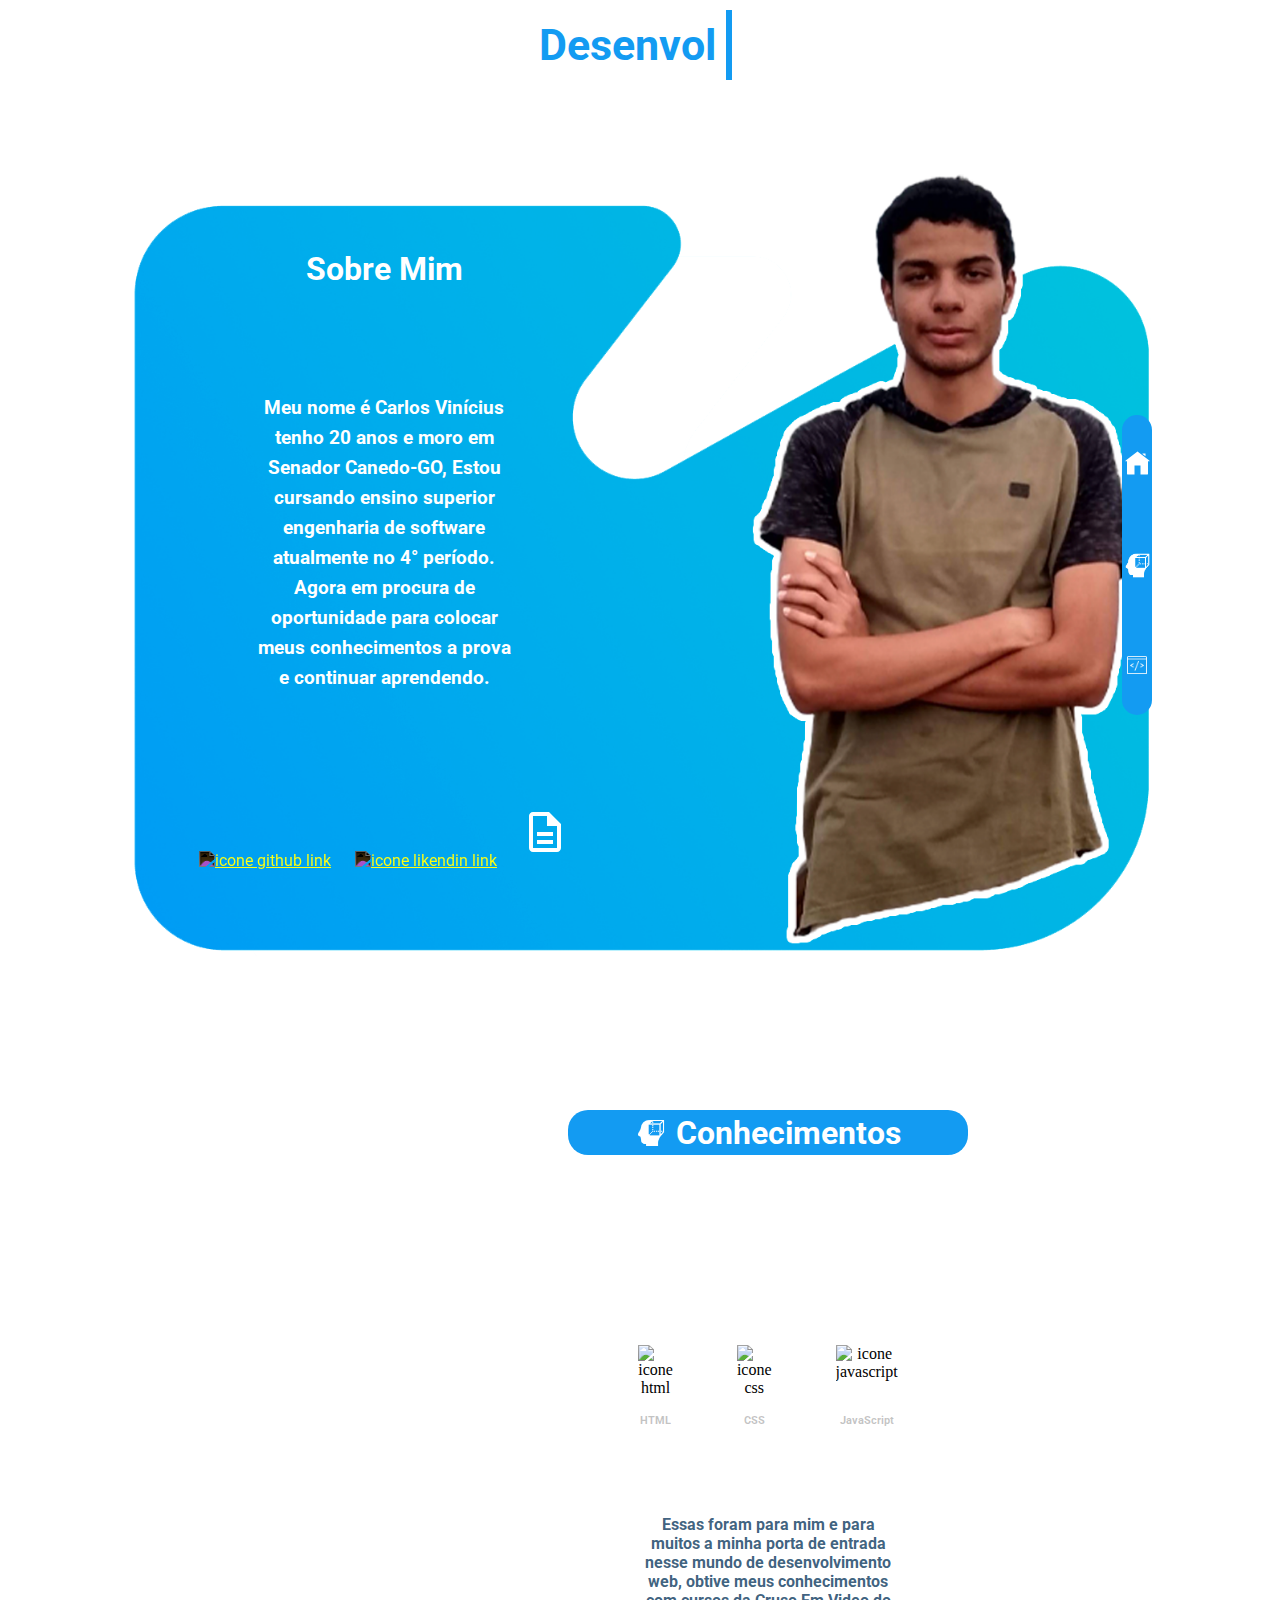
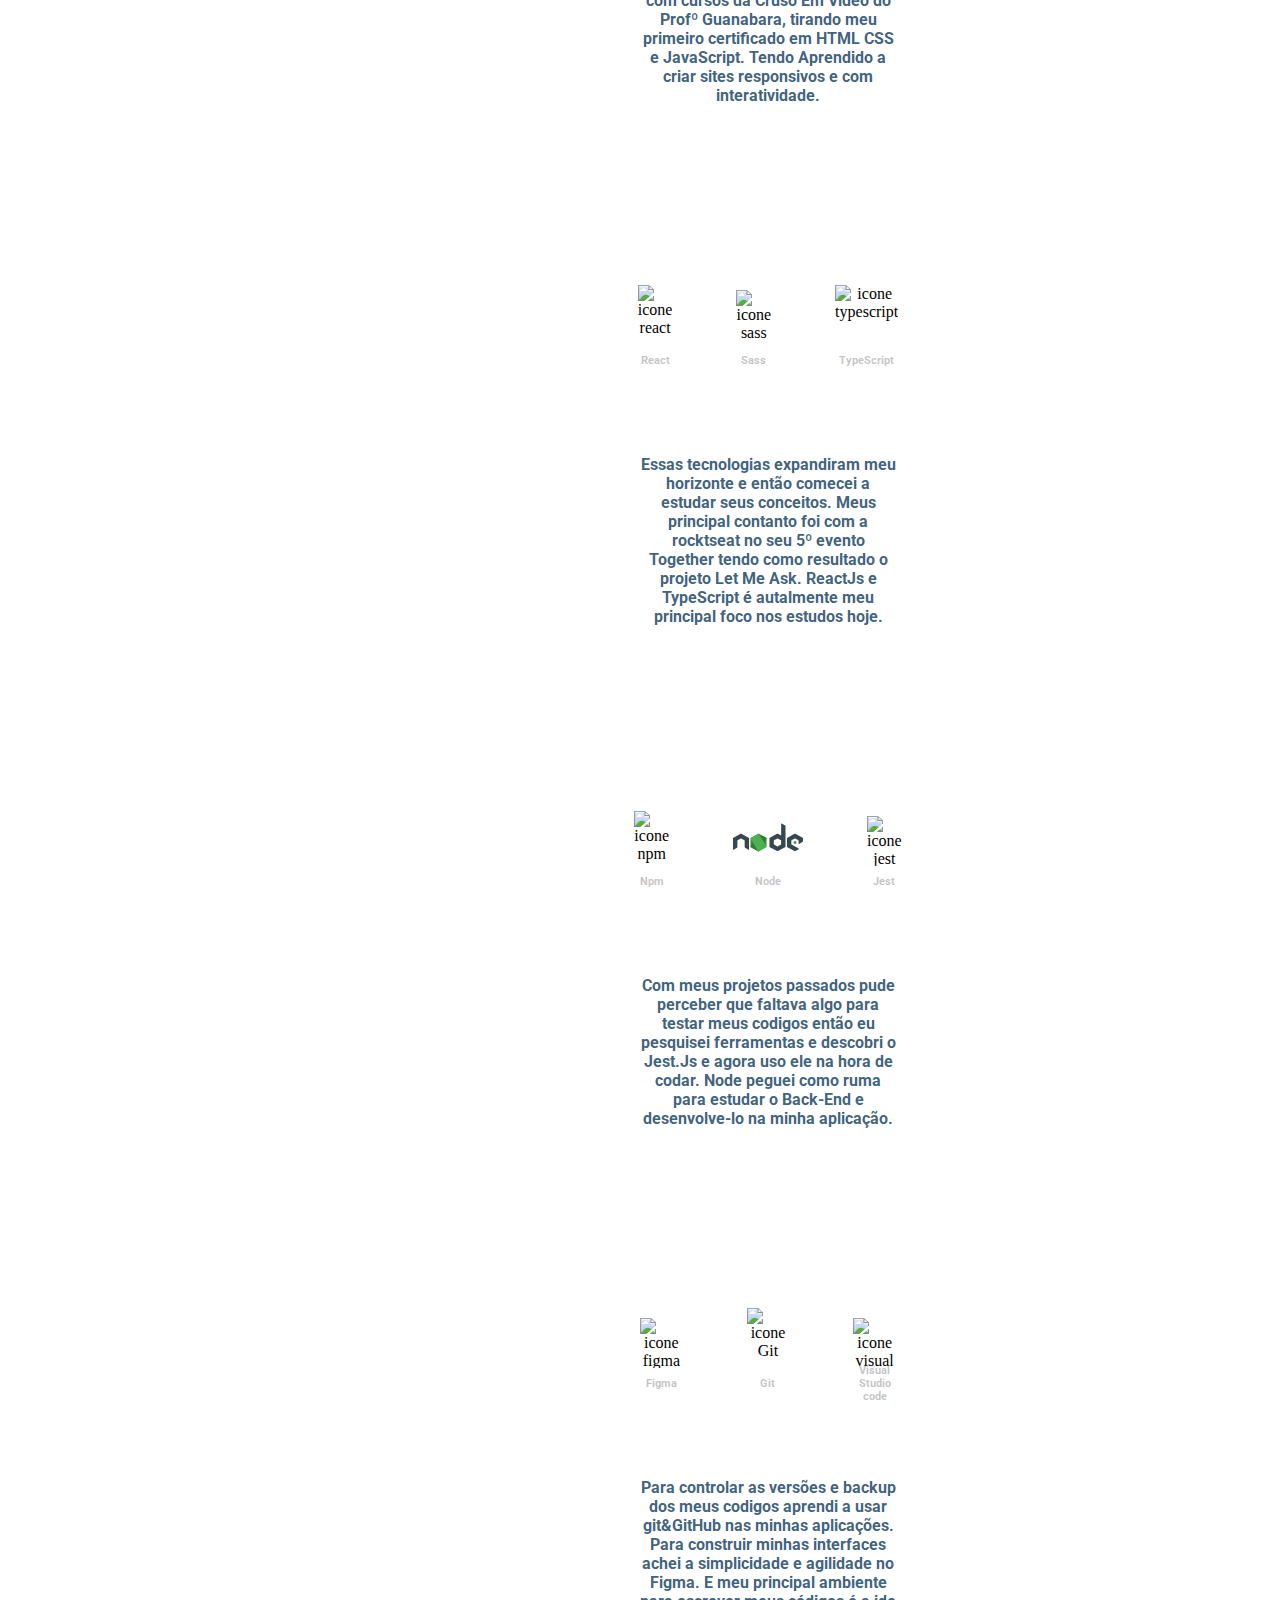
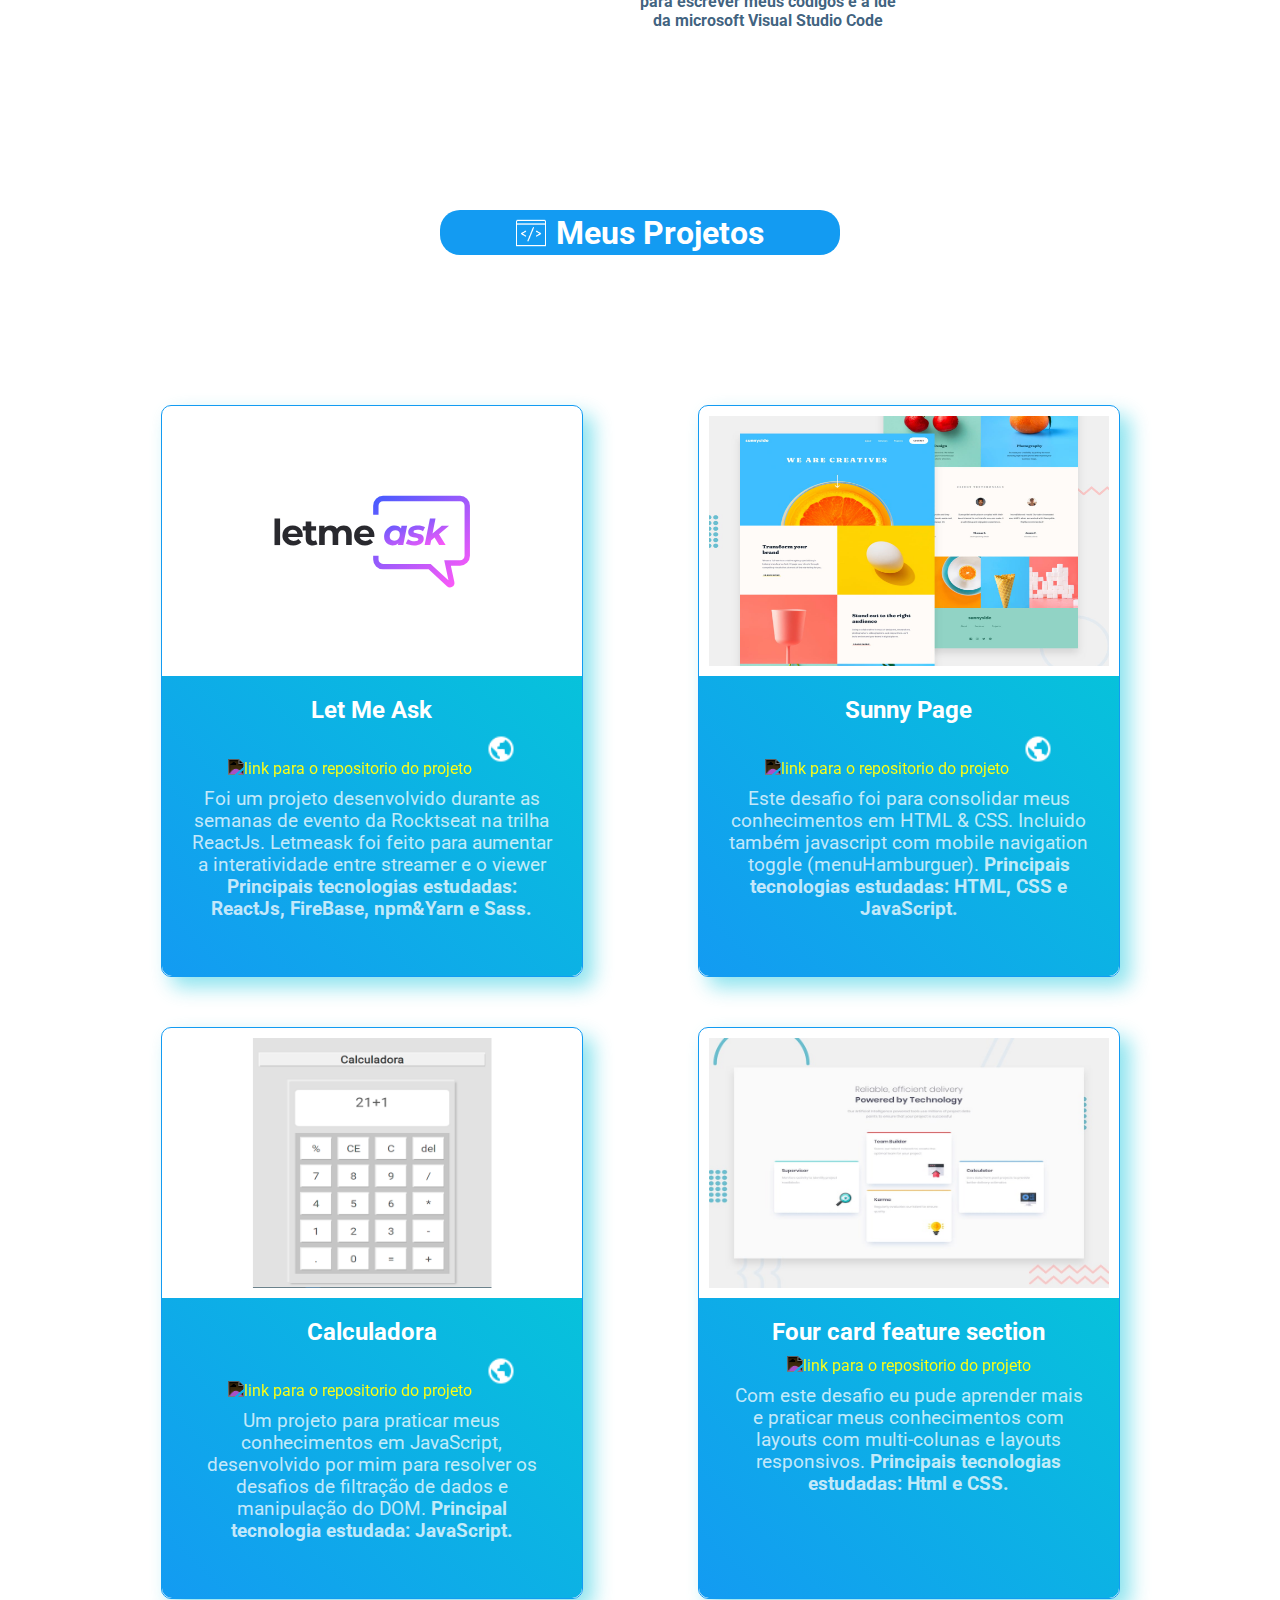
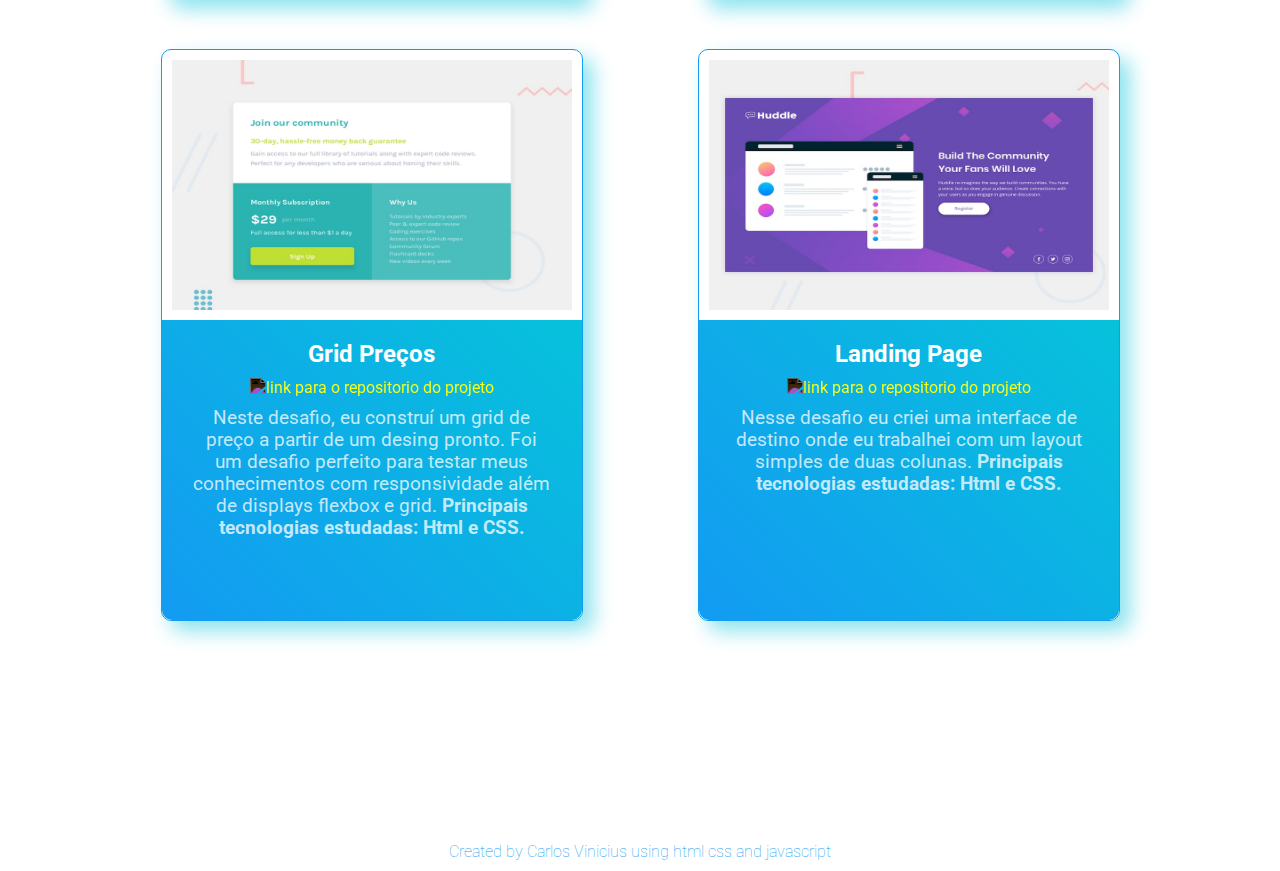
==== commit 36f85525: "atualizando os tamanhos dos componentes sectionAbout" ====
--- a/index.html
+++ b/index.html
@@ -9,7 +9,7 @@
     <title>Meu Portifólio</title>
 </head>
 <body>
-    <aside id="asideLeft" >
+    <aside id="asideLeft">
         <section id="sectCurriculo" class="curriculoOffViewer">
             
             <div class="container">
@@ -31,10 +31,10 @@
                             <h3>Criatividade.</h3>
         
                         <h2>Cursos</h2>
-                        
+                        <h3>Ignite - React || <a class="links" href="https://rocketseat.com.br/" target="_blank">Rocketseat</a>|| Cursando</h3>
                         <h3>HTML & CSS3 || <a class="links" href="www.cursoemvideo.com" target="_blank">Curso em Video</a> || 40 horas</h3>
                         <h3>JavaScript Completo || <a class="links" href="https://www.freecodecamp.org/learn/javascript-algorithms-and-data-structures#basic-algorithm-scripting" target="_blank">Free Code Camp</a> || Cursando </h3>
-                        <h3>React || <a class="links" href="https://rocketseat.com.br/" target="_blank">Rocketseat</a>|| 40 horas</h3>
+                        <h3>Together - React || <a class="links" href="https://rocketseat.com.br/" target="_blank">Rocketseat</a>|| 40 horas</h3>
 
                         <h2>Idiomas</h2>
                         <h3>Inglês - Intermediário</h3>
@@ -59,9 +59,11 @@
                         <h2>Complementos</h2>
                         <h3>Carteira de Habilitação A e B</h3>
                         <h3>Veículo Próprio - Moto</h3>
-                          
+
+                        <h2>_______________</h2>
+                        <a href="./assets/curriculo/Carlos.pdf"><img src="./assets/imgs/icon-impressora.svg" alt="Imprimir Curriculo em formato pdf"> Imprimir Curriculo</a>
                     </article>
-
+                   
 
                 </div>
 
@@ -69,15 +71,6 @@
 
         </section>
 
-        <div id="buttonCurriculo" class="btn-curriculo "> <!--Se a class estiver adicionada os efeitos vao aparecer caso contrario não --> 
-            <h1>Ver Curriculo</h1>
-            <h2>Voltar</h2>
-        </div>
-
-        <span id="complementos" class="sections ">
-             <div id="teste1" class="section-top "></div>
-             <div id="teste2" class="section-mid "></div>
-        </span>
     </aside>
 
     <main>
@@ -86,7 +79,7 @@
                <h1 class="headerTitulo">Desenvolvedor Front-End</h1>
             </div>
        </header>
-
+       
        <section class="sectionAboutMe">
            <div class="aboutMe">
                 <article class="textAboutMe">
@@ -100,6 +93,7 @@
                     <span>
                         <a href="https://github.com/carlosvinici" target="_blank"><img src="./assets/imgs/icon-github.svg" alt="icone github link"></a>
                         <a href="https://www.linkedin.com/in/carlos-vinicius-silva/" target="_blank"><img src="./assets/imgs/icon-linkedin.svg" alt="icone likendin link"></a>
+                        <a id="buttonCurriculoMobile" ><img src="./assets/imgs/icon-document.svg" alt="Meu curriculo"></a>
                     </span>
                 </article>
 
--- a/Styles/home.css
+++ b/Styles/home.css
@@ -11,20 +11,18 @@
 aside {
     position: fixed;
     background: #139BF2;
-    width: 410px;
+    width: 0px;
     height: 100vh;
     z-index: 100;
 
-    display: flex;
-    justify-content: flex-end;
-    align-items: center;
     transition: 2s ease-in-out;
+
 }
 
 /*            Estilo da pagina Curriculo                */
 
-/*  Estilo do background card curriculo */
-@keyframes loading {
+ /*  Estilo do background card curriculo */
+ @keyframes loading {
     0% {opacity: 0;}
     50% {opacity: 0;}
     100%{opacity: 100%;}
@@ -35,10 +33,10 @@
     100%{opacity: 100%;}
 }
 @keyframes btn-Animation-Returning {
-    0%{opacity: 0;}
-    75%{opacity: 0;}
+    0%{opacity: 0;width: 0;}
+    75%{opacity: 0;width: 0;}
     100%{opacity: 100%;}
-}
+} 
 
 .container {  /* container de estilo curriculo */
     width: 90vw;
@@ -58,31 +56,31 @@
 
     color: white;
     border-radius: 20px;
-    animation: loading 2s normal;
+    animation: loading 2.5s normal;
     font-family: 'Roboto', sans-serif;
     padding-left: 80px;
 
-    height: 850px;
-    width: 1000px;
+    height: 90vh;
+    width: 70vw;
 
     border-radius: 17px;
     background: #ffffff23;
 }
 .estiloCurriculo h1 {
     grid-area: myNameIs;
-    font-size: 24pt;
+    font-size: 2rem;
     text-align: center;
     font-weight: 700;
     padding: 20px;
 }
 
 .estiloCurriculo h2 {
-    font-size: 20pt;
+    font-size: 1.6rem;
     font-weight: 400;
     padding: 30px 0 10px;
 }
 .estiloCurriculo h3{
-    font-size: 12pt;
+    font-size: 1rem;
     font-weight: lighter;
     line-height: 30px;
 }
@@ -97,8 +95,18 @@
     z-index: 2;
     margin-left: -100px;
     height: 600px;
-    filter: grayscale(0.5);
     animation: loading 3s normal;
+}
+.estiloCurriculo a img {
+    filter: invert(1);
+    margin: 0;
+    width: 30px;
+    height: 30px;
+}
+.estiloCurriculo a {
+    color: white;
+    text-decoration: none;
+    font-family: 'Roboto', sans-serif;
 }
 .links{
     color: currentColor;
@@ -126,7 +134,7 @@
     align-items: center;
     color: transparent;
 
-    transition: 3s ease-in-out;
+    /* transition: 3s ease-in-out; */
 }
 .btn-curriculo h2{
     display: none;
@@ -138,31 +146,6 @@
 }
 
 
-.sections {
-    display: flex;
-    flex-direction: column;
-    justify-content: space-between;
-    background: transparent;
-    height: 100vh;
-    margin-right: -65px;
-
-}
-.section-top {
-    background: rgb(255, 255, 255);
-    height: 42.9vh;
-    width: 100px;
-    margin-right: 5px;
-    border-bottom-left-radius: 100px;
-    animation: btn-Animation-Returning 2s;
-}
-.section-mid{
-    background: rgb(255, 255, 255);
-    height: 42.9vh;
-    width: 100px;
-    margin-right: 5px;
-    border-top-left-radius: 100px;
-    animation: btn-Animation-Returning 2s;
-}
 
 
 
@@ -170,55 +153,14 @@
 /* --------------- Aside Curriculo -----------------------------*/
 /*---------------- Trasição para tela curriculo ----------------*/
  .asideCurriculo {
-    background: linear-gradient(238.2deg, #1179F2 0.43%, #00B2FF 100.34%);
     width: 100vw;
     height: 100vh;
-
-
     display: flex;
     justify-content: space-between;
     align-items: center;
     z-index: 100;
 }
-
-
-
-
-.btn-curriculo-active {
-    display: flex;
-    background-color: rgb(255, 255, 255);
-    width: 170px;
-    height: 170px;
-    border: solid 10px white; 
-    border-top-left-radius: 100px;
-    border-bottom-left-radius: 100px;
-    border-bottom-right-radius: 0;
-    border-top-right-radius: 0;
-    border-right-color:transparent ; 
-
-    position: relative;
-    float: right;
-
-    box-shadow: none;
-    justify-content: center;
-    align-items: center;
-    color: transparent;
-    animation: btn-Animation 3.5s normal;
-}
-.btn-curriculo-active:hover{
-    color: #139BF2;
-    background: white;
-}
-.btn-curriculo-active h1{
-    display: none;
-}
-.btn-curriculo-active h2 {
-    display: block;
-}
-
-.sectionsRight {
-    display: none;
-}
+ 
 
 /*  ----------end asideCur---------- */
 
@@ -228,7 +170,7 @@
 header{
     padding: 0;
     margin: 0;
-    height: 10vh;
+    height: 5vh;
 }
 .headerTitulo {
     display: flex;
@@ -255,23 +197,20 @@
 main{
     display: flex;
     flex-direction: column;
-    float: right;
     height: auto;
-    width: 70vw;
-
-    margin: 0;
+    margin: 0 auto;
     padding: 0;
 }
 
 /* -------------About Section------------------------------------------- */
 .sectionAboutMe{
     display: flex;
-    height: 100vh;
+    height: 65rem;
     align-items: center;
 
     background-image: url("../assets/imgs/background-about-me.png");
     background-repeat: no-repeat;
-    background-size: 1000px;
+    background-size: 65rem;
     background-position: center ;
 }
 
@@ -284,7 +223,8 @@
     justify-content: space-between;
     text-align: center;
     align-items: center;
-    width: 100vw;
+
+    width: 130vw;
     height: 70vh;
     color: white;
     font-family: 'Roboto', sans-serif;    
@@ -312,6 +252,7 @@
 }
 .sectionAboutMe:nth-child(2){ /* posição do menu accessibility */
     justify-content: flex-end;
+
 }
 
 
@@ -388,11 +329,11 @@
 .sectionMySkills{
     display: flex;
     flex-direction: column;
-    width: 70vw;
+    width: 100vw;
     align-items: center;
     justify-content: center;
     text-align: center;
-    margin-top: 5vh;
+    margin-top: 25px;
 }
 
 .tituloseIcones{
@@ -538,9 +479,6 @@
 
 
 @media screen and (max-width: 1450px) {
-    aside{
-        width: 20vw;
-    }
     main{
         width: 75vw;
     }
@@ -553,9 +491,6 @@
 }
 
 @media screen and (max-width: 1285px){
-    aside{
-        width: 13vw;
-    }
     main {
         width: 80vw;
     }
@@ -568,10 +503,6 @@
     }
 }
 @media screen and (max-width: 1200px){
-    aside{
-    display: none;
-
-    }
     main{
         width: 100vw;
     }
@@ -581,6 +512,13 @@
 
     .sectionMySkills{
         width: auto;
+    }
+/* ----------------curriculo-------------
+ */    .btn-curriculo{
+        transform: scale(0);
+    }
+    .btn-curriculo-active {
+        transform: scale(2);
     }
 }
 
@@ -600,6 +538,21 @@
         display: flex;
         flex-direction: column;
     }
+
+    /* -------------------curriculo------------------------ */
+    .container img{
+        display: none;
+    }  
+    .container {
+        width: 100vw;
+    }
+    .estiloCurriculo {
+        width: 90vw;
+    }
+    .btn-curriculo-active{
+        transform: scaleX(3) scaleY(2.3);
+    }
+    /* -------------------curriculo end------------------------ */ 
 }
 
 @media screen and (max-width: 940px){
@@ -609,11 +562,28 @@
     .textAboutMe p {
         width: 30vw;
     }
+    /* -------------------curriculo------------------------ */
+
+    .estiloCurriculo h2{
+        font-size: 1.3rem;
+    }
+    .btn-curriculo-active{
+        transform: scale(2);
+        border: 1px solid white;
+    }
+    /* -------------------curriculo end------------------------ */
 }
 @media screen and (max-width: 860px){
     .textAboutMe {
         height: 55vh;
     }
+
+    /* -------------------curriculo------------------------ */
+    .estiloCurriculo h3 {
+        font-size: 0.8rem;
+    }
+    /* -------------------curriculo end------------------------ */
+
 
 }
 
@@ -732,4 +702,34 @@
         font-size: 8pt;
     }
 }
-
+@media screen and (max-width: 584px){
+
+    .estiloCurriculo {
+        grid-template-rows: 30px;
+        height: 100vh;
+        width: 100vw;
+        padding-left: 10px;
+    }
+    .estiloCurriculo h1 {
+        font-size: 1.3rem;
+        padding: 5px 0 10px 0;
+    }
+    .estiloCurriculo h2 {
+        font-size: 1rem;    
+    }
+    .estiloCurriculo h3{
+        font-size: 0.7rem;
+        line-height: 15px;
+    }
+
+    .btn-curriculo-active{
+        position: absolute;
+        width: 30px;
+        height: 40px;
+        right: 50px;
+        bottom: 100px;
+    }
+
+
+}
+
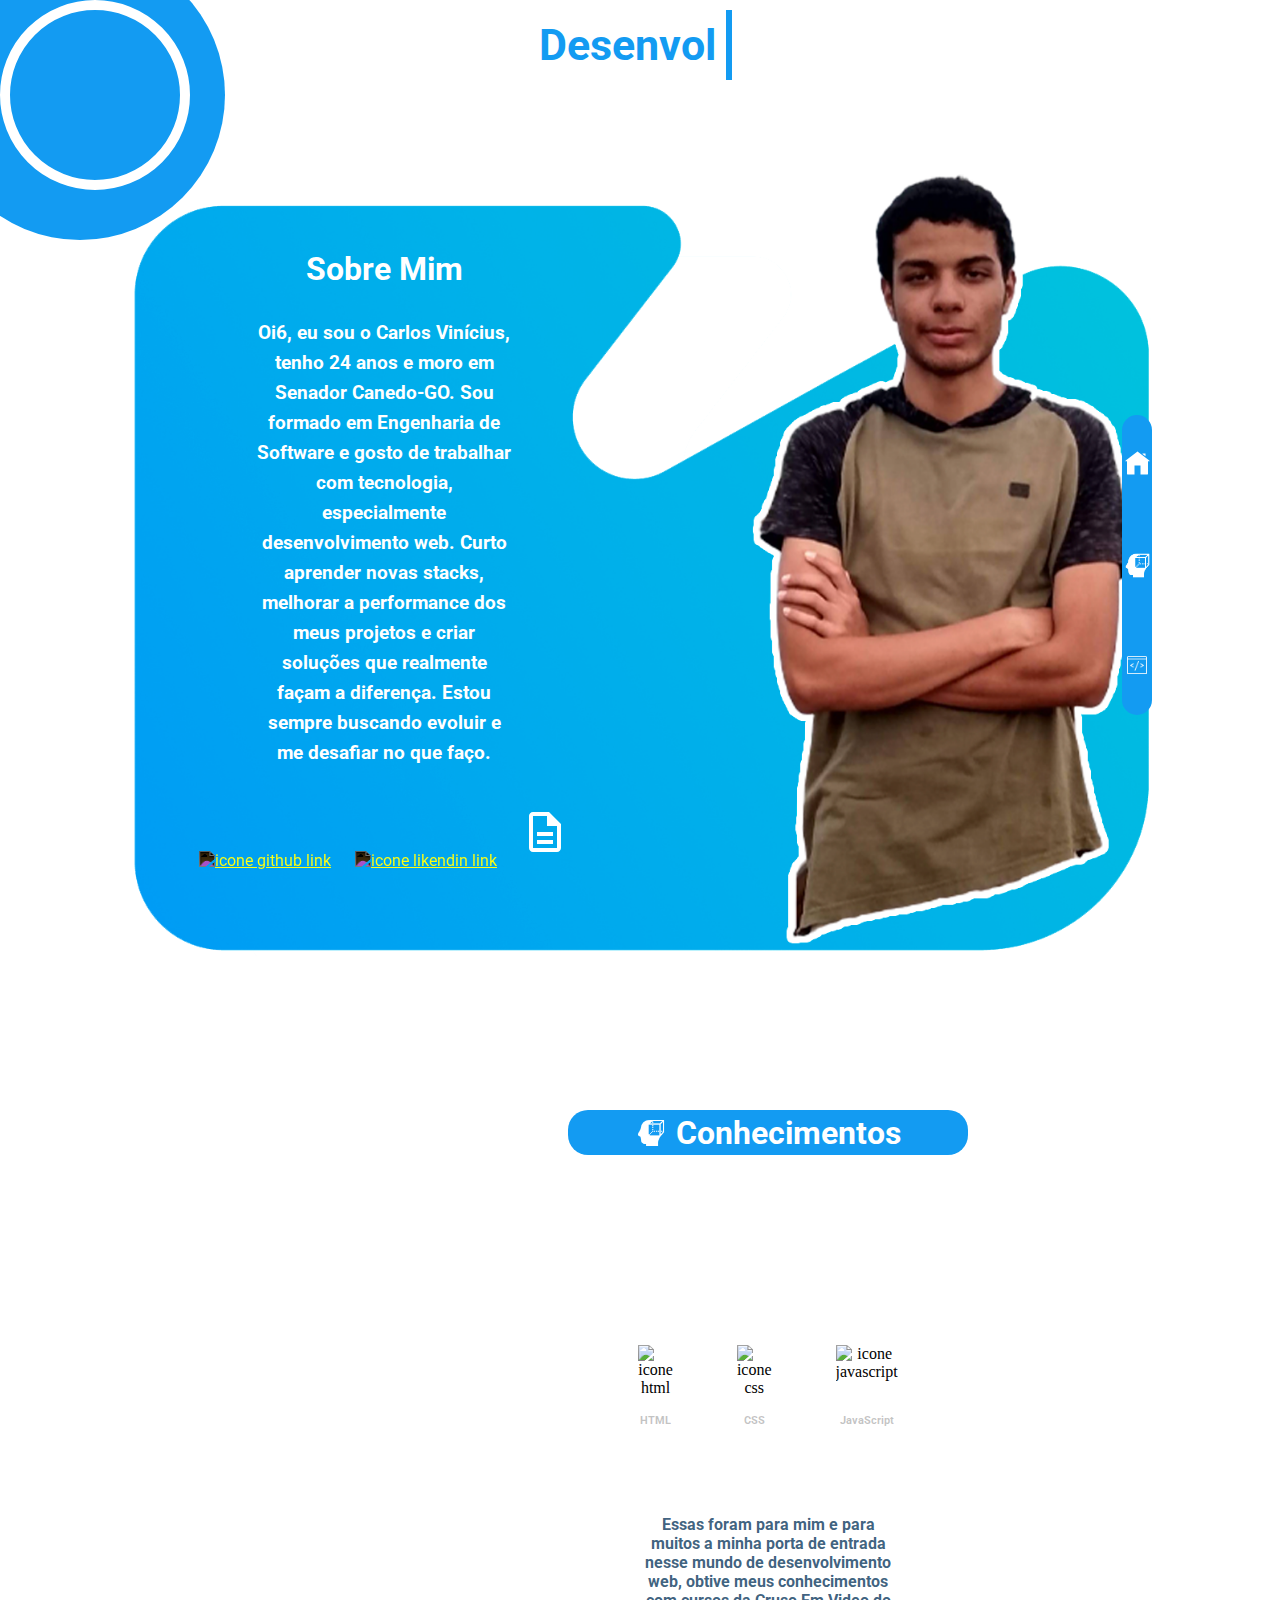
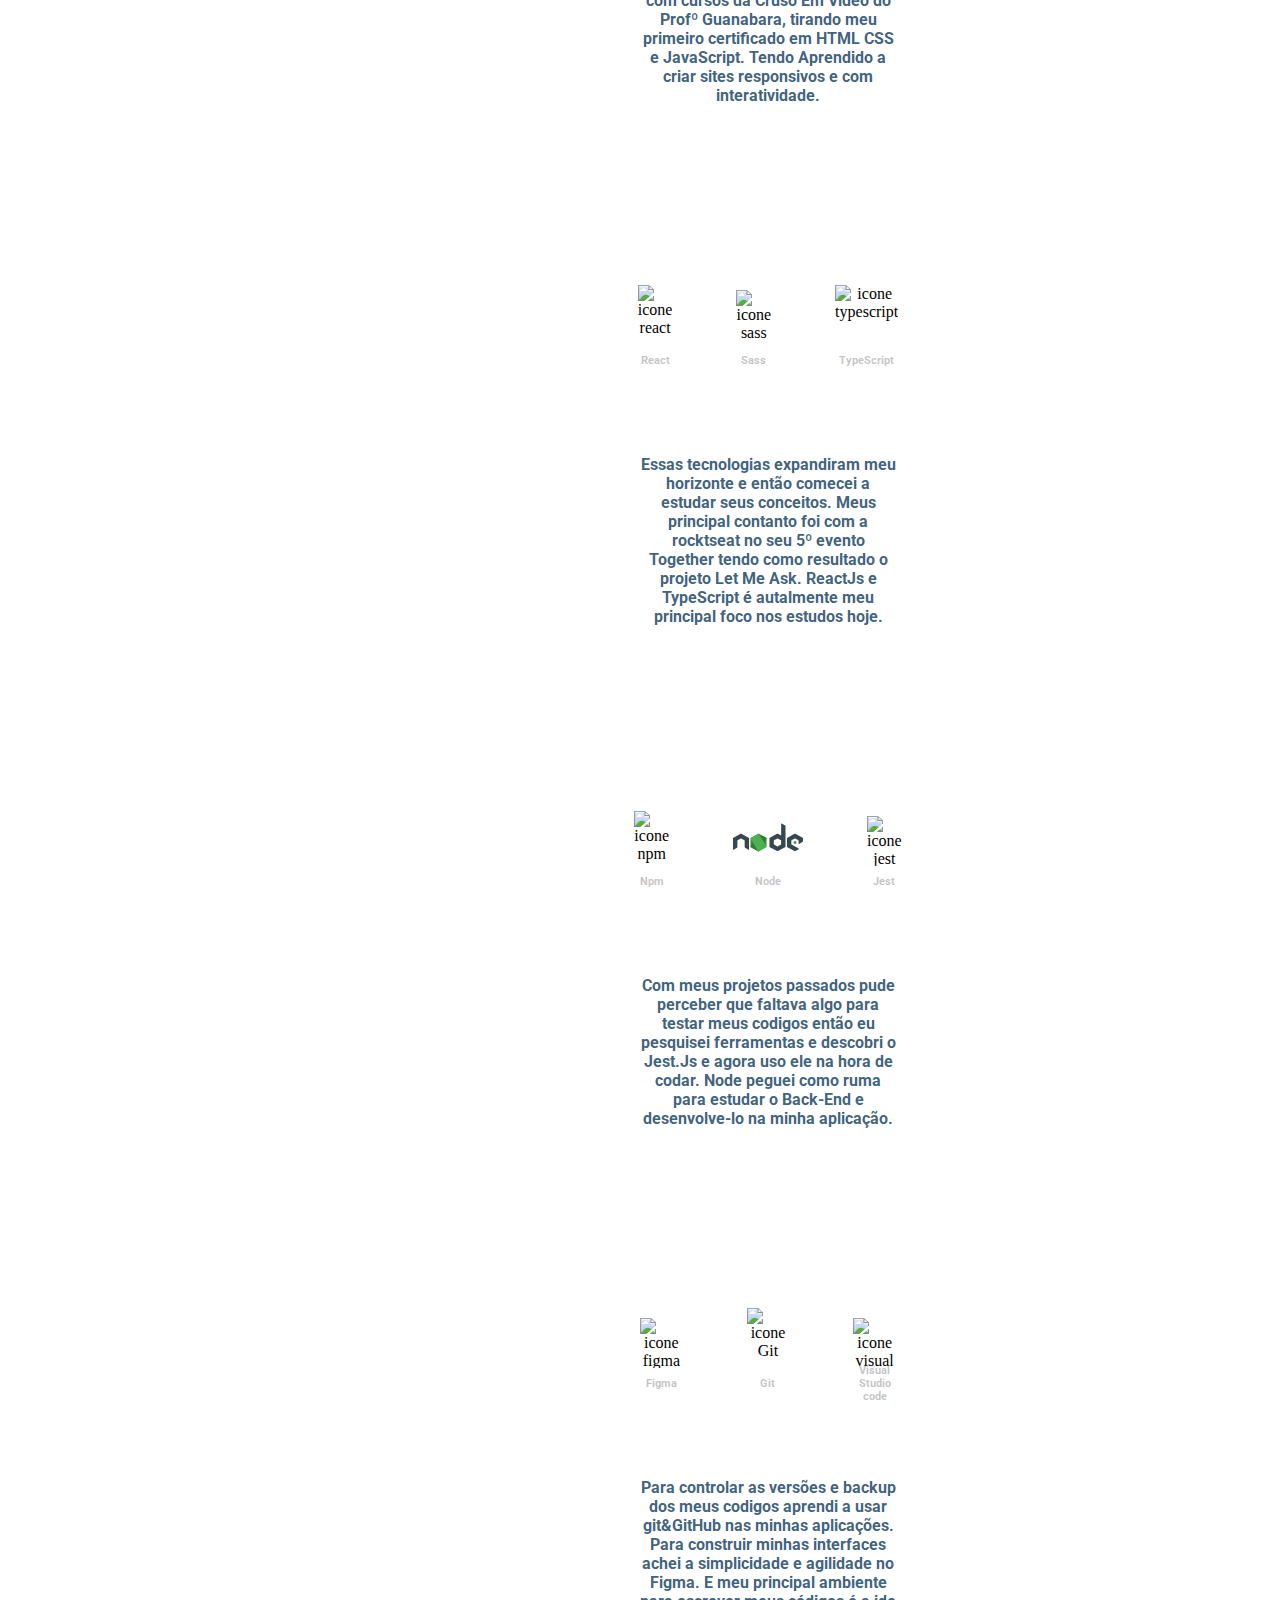
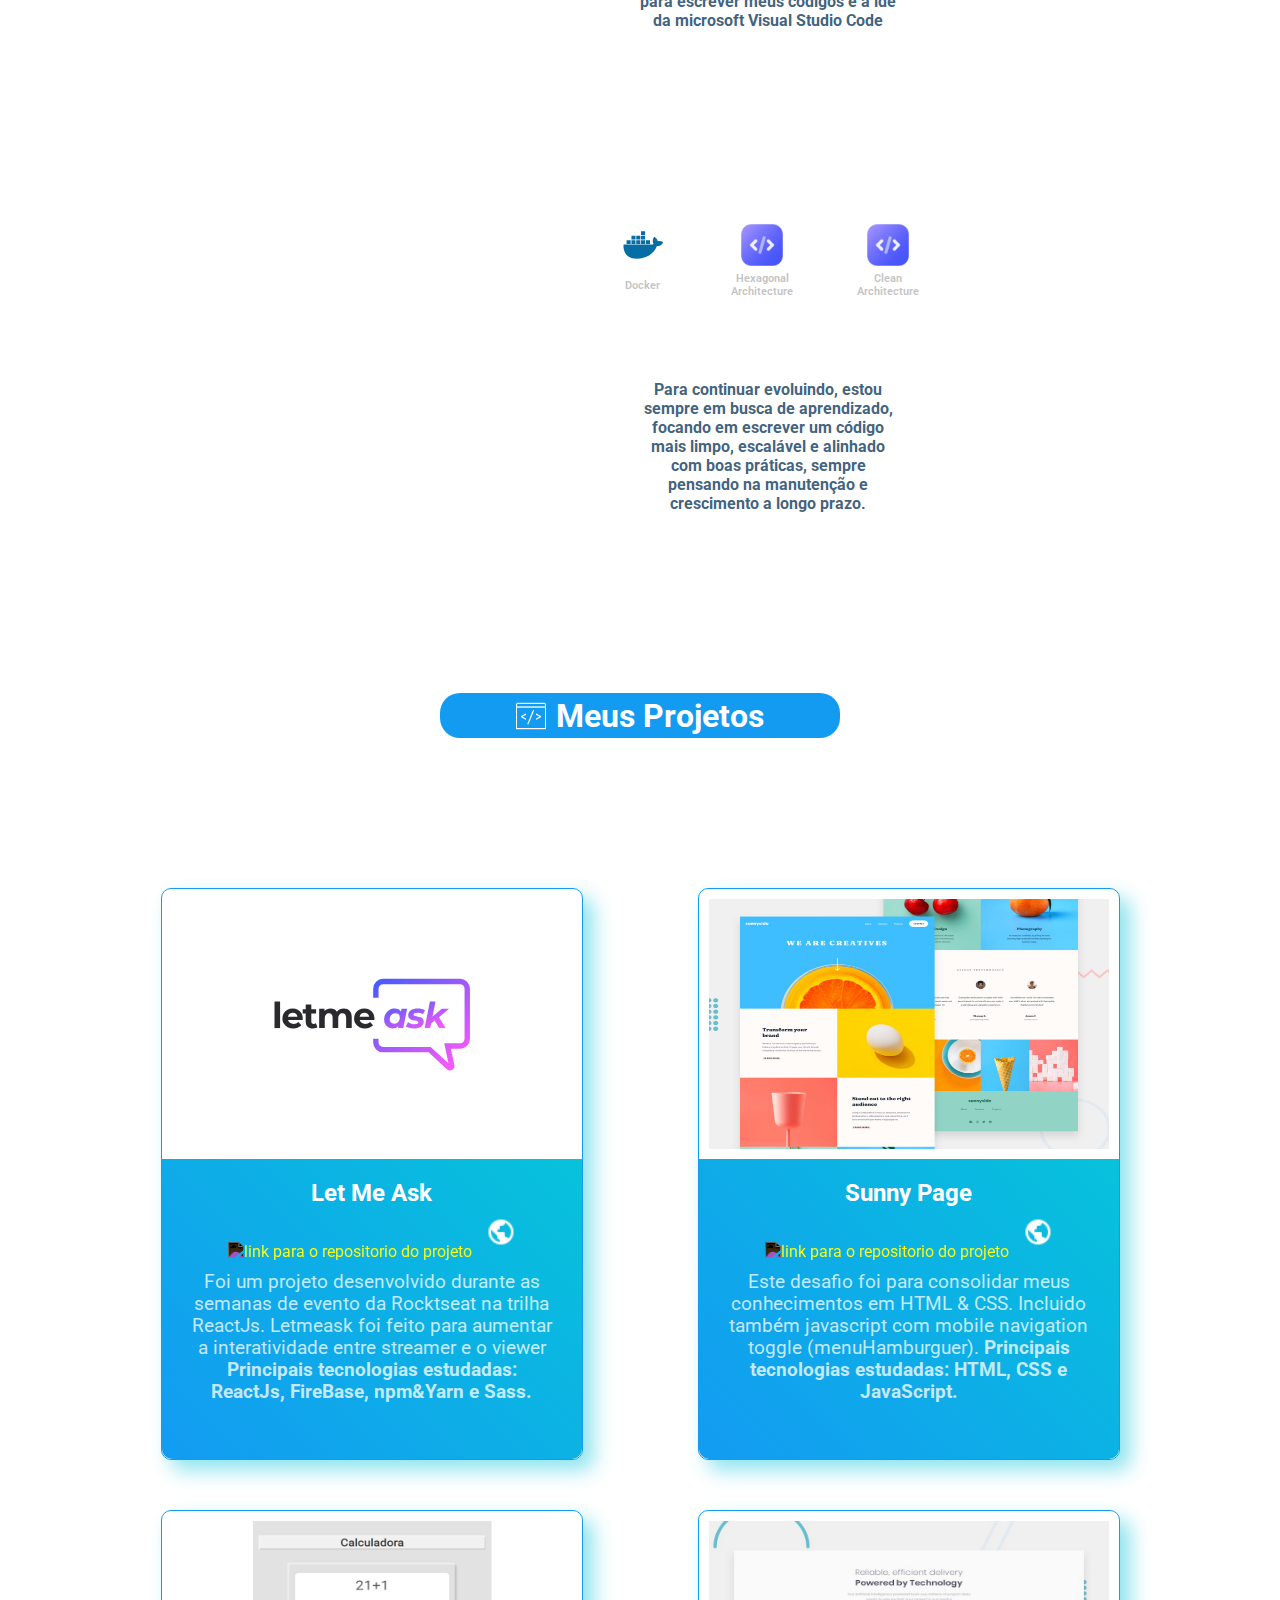
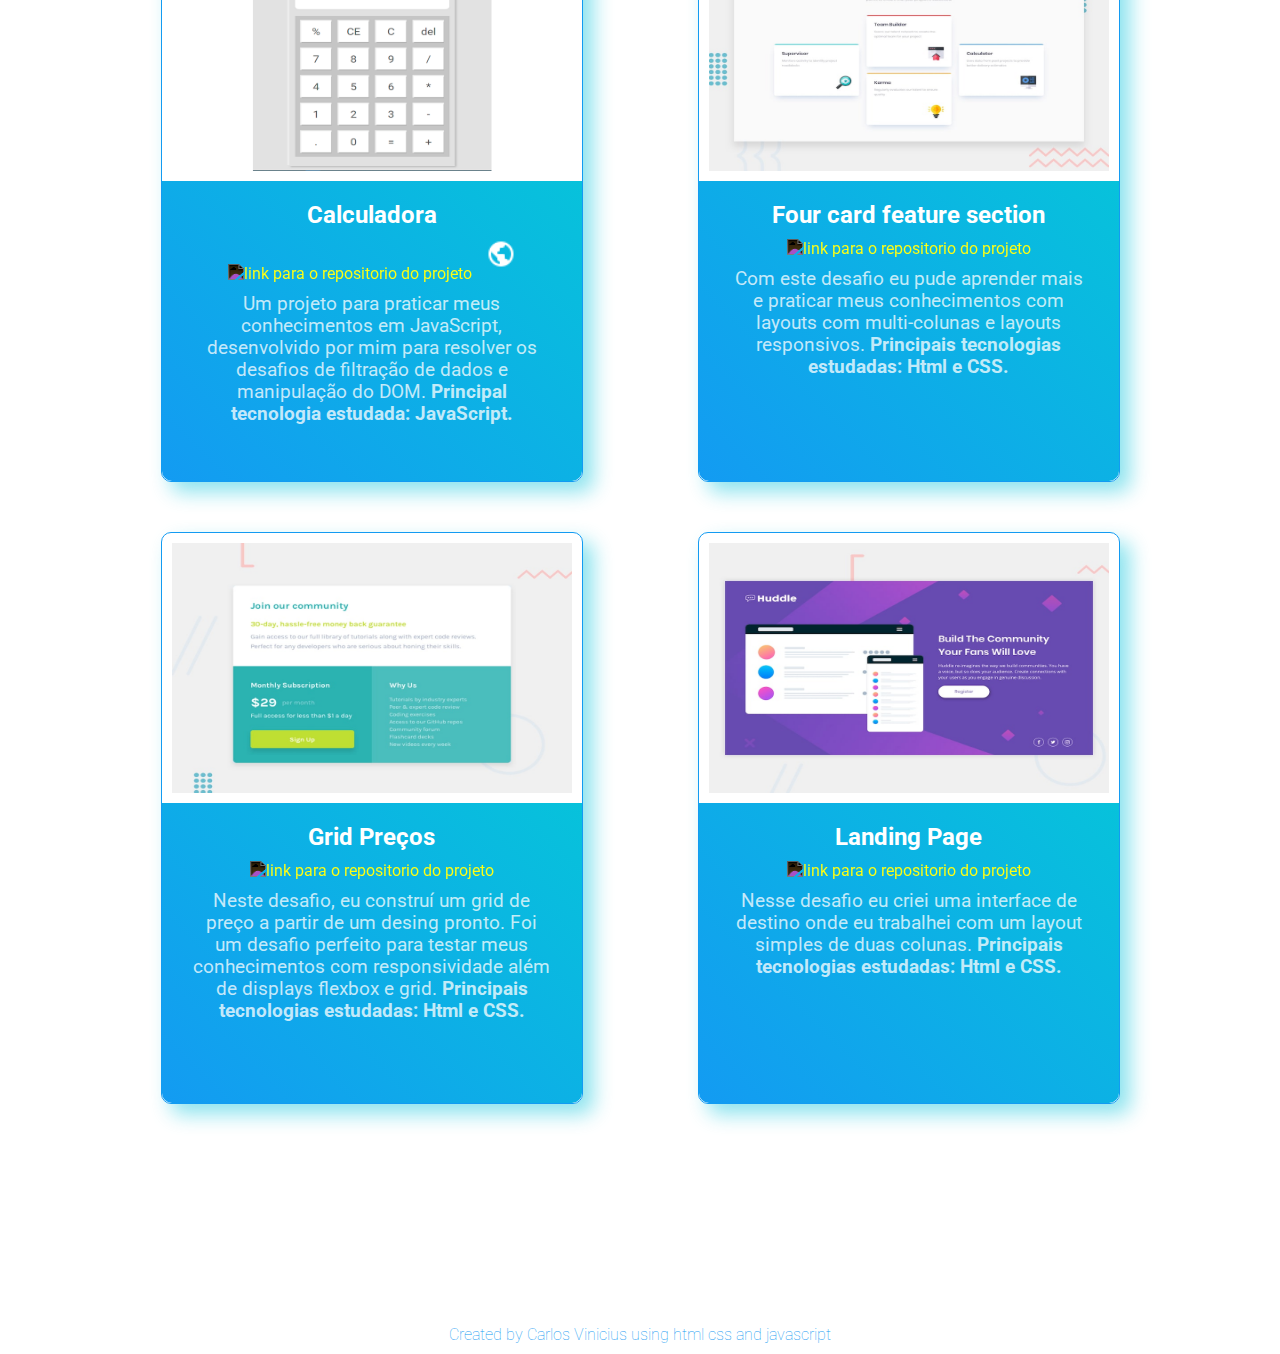
==== commit 92c31efb: "atualizando portifolio" ====
--- a/index.html
+++ b/index.html
@@ -9,19 +9,19 @@
     <title>Meu Portifólio</title>
 </head>
 <body>
-    <aside id="asideLeft">
+    <aside id="asideLeft" >
         <section id="sectCurriculo" class="curriculoOffViewer">
             
             <div class="container">
 
-                <img src="./assets/imgs/imagem-curriculo-com-dog.svg" alt="Eu com meu cachorro mike" >
+                <img src="./assets/imgs/fotoPerfilSemFundo.svg" alt="Foto perfil" >
 
                 <div class="estiloCurriculo">
                     <h1>Carlos Vinicius Soares Da Silva</h1>
                     <article id="articleLeft">
                         <h2>Formação Academica</h2>
                         <h3>Ensino Superior - Engenharia de software</h3>
-                        <h3>Situação - Cursando 4º Período.</h3>
+                        <h3>Situação - Formado.</h3>
                         <h3>Estácio de Goias - 01/2020 // 12/2024</h3>
 
                         <h2>Habilidades</h2>
@@ -31,10 +31,11 @@
                             <h3>Criatividade.</h3>
         
                         <h2>Cursos</h2>
-                        <h3>Ignite - React || <a class="links" href="https://rocketseat.com.br/" target="_blank">Rocketseat</a>|| Cursando</h3>
-                        <h3>HTML & CSS3 || <a class="links" href="www.cursoemvideo.com" target="_blank">Curso em Video</a> || 40 horas</h3>
+                        <h3>FullCycle - Docker || <a class="links" href="https://curso.fullcycle.com.br/" target="_blank">FullCycle</a>|| Completo</h3>
+                        <h3>Ignite - React || <a class="links" href="https://rocketseat.com.br/" target="_blank">Rocketseat</a>|| Completo</h3>
+                        <h3>HTML & CSS3 || <a class="links" href="www.cursoemvideo.com" target="_blank">Curso em Video</a> || Completo</h3>
                         <h3>JavaScript Completo || <a class="links" href="https://www.freecodecamp.org/learn/javascript-algorithms-and-data-structures#basic-algorithm-scripting" target="_blank">Free Code Camp</a> || Cursando </h3>
-                        <h3>Together - React || <a class="links" href="https://rocketseat.com.br/" target="_blank">Rocketseat</a>|| 40 horas</h3>
+                        <h3>Together - React || <a class="links" href="https://rocketseat.com.br/" target="_blank">Rocketseat</a>|| Completo</h3>
 
                         <h2>Idiomas</h2>
                         <h3>Inglês - Intermediário</h3>
@@ -42,26 +43,23 @@
                     </article>
 
                     <article id="articleRight">
-                        <h2>Objetivo Profissional</h2>
-                        <h3>Cargo - Front End Jr.</h3> 
-                        <h3>Pretenção Salarial - Compatível com o Mercado.</h3>
-                        <h3>Tipo de contrato - Efetivo CLT</h3>
-
                         <h2>Conhecimentos</h2>
 
+                        <h3>React.js - Chakra UI - TypeScript</h3>
+                        <h3>Next.js</h3>
+                        <h3>Node.js - Solid - TypeScript</h3>
+                        <h3>Express.js - Fastify</h3>
+                        <h3>Firebase - Supabase - Git</h3>
+                        <h3>SQL (PostgreSQL, MySQL) - Redis - BullMQ</h3>
+                        <h3>Prisma - TypeORM</h3>
+                        <h3>Docker - Kubernetes</h3>
+                        <h3>Jest - Vitest - Cypress</h3>
+                        <h3>Figma - UI/UX</h3>
                         <h3>HTML - CSS - JavaScript</h3>
-                        <h3>React.js - SASS - TypeScript</h3>
-                        <h3>Node.js - NPM & Yarn </h3>
-                        <h3>Firebase - Git</h3>
-                        <h3>Figma - UI/UX</h3>
-                        <h3>Windows</h3>
-
-                        <h2>Complementos</h2>
-                        <h3>Carteira de Habilitação A e B</h3>
-                        <h3>Veículo Próprio - Moto</h3>
-
+                        <h3>Windows - Linux</h3>
+                        
                         <h2>_______________</h2>
-                        <a href="./assets/curriculo/Carlos.pdf"><img src="./assets/imgs/icon-impressora.svg" alt="Imprimir Curriculo em formato pdf"> Imprimir Curriculo</a>
+                        <a href="./assets/curriculo/Profile.pdf" style="display: flex;align-items: center;gap: 5px;"><img src="./assets/imgs/icon-impressora.svg" alt="Imprimir Curriculo em formato pdf"> Imprimir Curriculo</a>
                     </article>
                    
 
@@ -71,24 +69,29 @@
 
         </section>
 
+        <div id="buttonCurriculo" class="btn-curriculo "> <!--Se a class estiver adicionada os efeitos vao aparecer caso contrario não --> 
+            <h1>Ver Curriculo</h1>
+            <h2>Voltar</h2>
+        </div>
+
+        <span id="complementos" class="sections ">
+             <div id="sectionTop" class="section-top "></div>
+             <div id="sectionMid" class="section-mid "></div>
+        </span>
     </aside>
 
     <main>
        <header id="header">
            <div>
-               <h1 class="headerTitulo">Desenvolvedor Front-End</h1>
+               <h1 class="headerTitulo">Desenvolvedor FullStack</h1>
             </div>
        </header>
-       
+
        <section class="sectionAboutMe">
            <div class="aboutMe">
                 <article class="textAboutMe">
                     <h1>Sobre Mim</h1>
-                    <p>
-                        Meu nome é Carlos Vinícius
-                        tenho 20 anos e moro em Senador Canedo-GO,
-                        Estou cursando ensino superior engenharia de software atualmente no 4° período.
-                        Agora em procura de oportunidade para colocar meus conhecimentos a prova e continuar aprendendo.
+                    <p id="textAboutMe">
                     </p>
                     <span>
                         <a href="https://github.com/carlosvinici" target="_blank"><img src="./assets/imgs/icon-github.svg" alt="icone github link"></a>
@@ -150,6 +153,16 @@
                     <p>Visual Studio code</p>
                 </div>
                 <h2>Para controlar as versões e backup dos meus codigos aprendi a usar git&GitHub nas minhas aplicações. Para construir minhas interfaces achei a simplicidade e agilidade no Figma. E meu principal ambiente para escrever meus códigos é a ide da microsoft Visual Studio Code</h2>
+                
+                <div class="descSkills">
+                    <img src="./assets/imgs/iconesSkills/docker-svgrepo-com.svg" alt="icone Docker" height="50px">
+                    <img src="./assets/imgs/iconesSkills/codg.png" alt="icone codigo" height="50px">
+                    <img src="./assets/imgs/iconesSkills/codg.png" alt="icone codigo" height="50px">
+                    <p>Docker</p>
+                    <p>Hexagonal Architecture</p>
+                    <p>Clean Architecture</p>
+                </div>
+                <h2>Para continuar evoluindo, estou sempre em busca de aprendizado, focando em escrever um código mais limpo, escalável e alinhado com boas práticas, sempre pensando na manutenção e crescimento a longo prazo.</h2>
             </div>
 
             
@@ -238,6 +251,7 @@
     <script src="./Script/scrollAnimation.js"></script>
     <script src="./Script/homeAside.js"></script>
     <script src="./Script/textAnimation.js"></script>
+    <script src="./Script/texts.js"></script>
 </body>
 </html>
 
